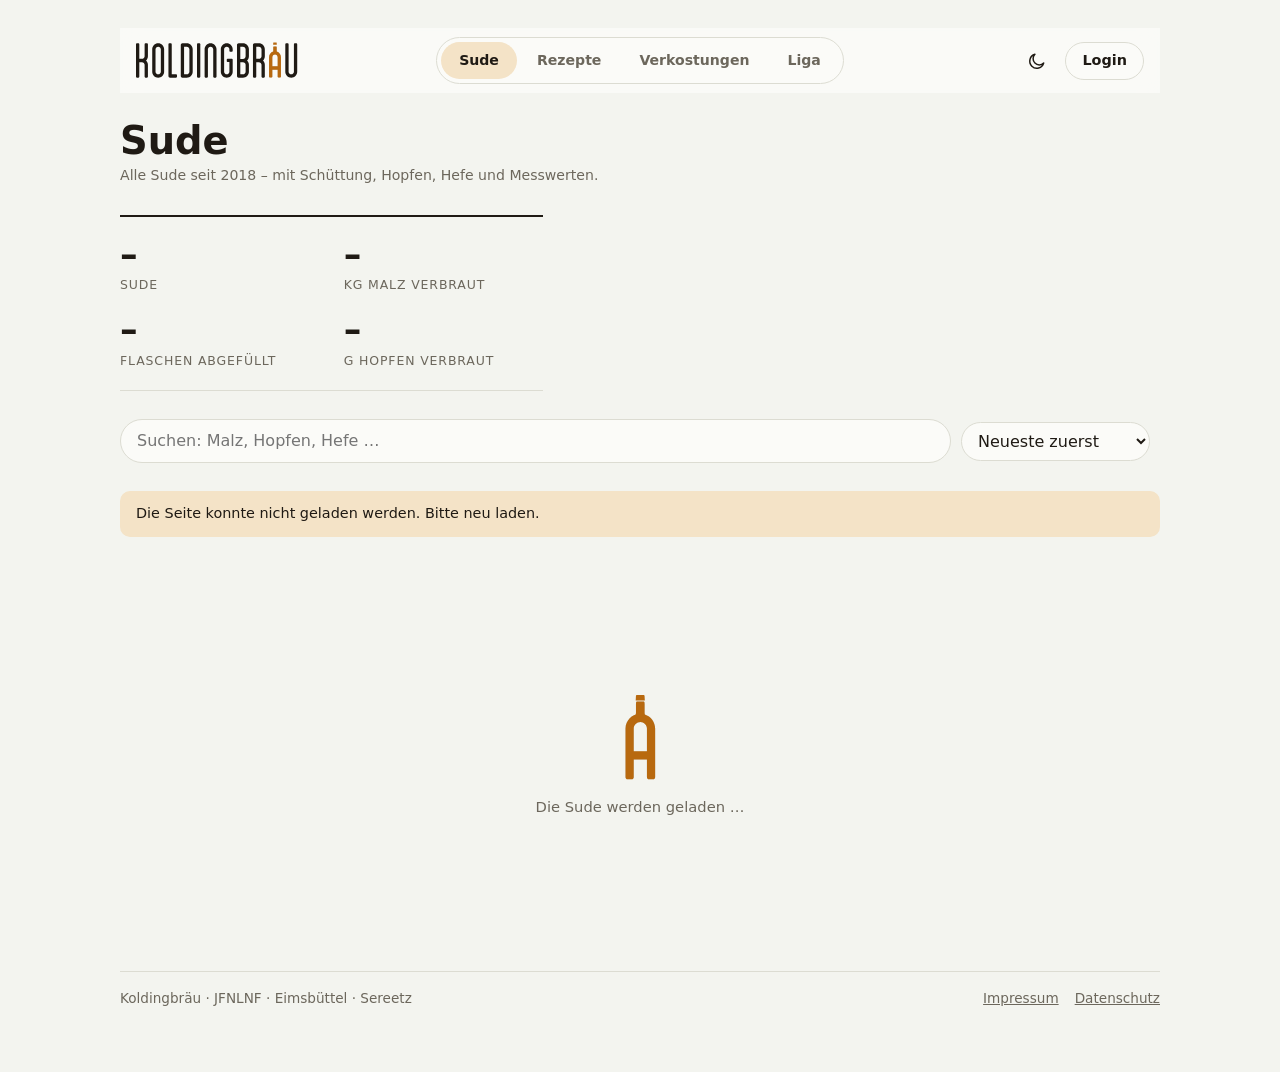
==== index.html @ e813f38b "SEO: Canonical auf der Startseite, bei Query-Adressen auf die jeweilige URL Search Console meldete h" ====
<!doctype html>
<html lang="de">
<head>
<meta charset="utf-8">
<meta name="viewport" content="width=device-width,initial-scale=1,viewport-fit=cover">
<title>Koldingbräu – Braubuch der Hobbybrauerei</title>
<meta name="description" content="Koldingbräu braut eigenes Bier: das Braubuch mit allen Suden – Schüttung, Hopfen, Hefe, Maischplan und Messwerte – dazu Rezepte, Verkostungen und die Bierliga.">
<meta name="theme-color" content="#1f1a14">
<!-- Canonical: ohne Parameter immer die Startseite. Zeigt die App per ?sud=… usw. anderen Inhalt, setzt das Skript
     das Canonical auf genau diese Adresse (ohne #), damit Google diese Varianten nicht zur Kopie der Startseite macht. -->
<link rel="canonical" id="canonical" href="https://kolding.de/">
<script>(function(){try{if(location.search&&location.hostname==="kolding.de"){document.getElementById("canonical").href="https://kolding.de"+location.pathname+location.search;}}catch(e){}})();</script>
<!-- Allgemeine Vorschau beim Linkteilen (WhatsApp & Co.): für einen einzelnen Sud (?sud=<id>) gibt es, wenn
     er öffentlich ist und ein Etikett hat, eine eigene, bildstarke Vorschauseite unter /sud/<id>/ – siehe
     scripts/build-previews.mjs. Diese Tags hier sind nur der Rückfall für alles andere (Übersicht, interne
     Sude): WhatsApp führt beim Linkversand kein JavaScript aus und sieht bei einer URL mit Query-String
     immer dasselbe statische HTML dieser Datei. -->
<meta property="og:type" content="website">
<meta property="og:site_name" content="Koldingbräu">
<meta property="og:title" content="Koldingbräu – Braubuch der Hobbybrauerei">
<meta property="og:description" content="Koldingbräu braut eigenes Bier: das Braubuch mit allen Suden – Schüttung, Hopfen, Hefe, Maischplan und Messwerte – dazu Rezepte, Verkostungen und die Bierliga.">
<meta property="og:image" content="https://kolding.de/assets/og-default.png">
<meta name="twitter:card" content="summary_large_image">
<link rel="icon" type="image/svg+xml" href="assets/favicon.svg">
<link rel="stylesheet" href="fonts/fonts.css">
<link rel="stylesheet" href="core/base.css">
<link rel="stylesheet" href="features/brews/brews.css">
<script src="vendor/supabase.js" defer></script>
<script src="core/core.js" defer></script>
<script src="lib/brau.js" defer></script>
<script src="lib/bilder.js" defer></script>
<script src="features/brews/brews.js" defer></script>
<script type="application/ld+json">{"@context": "https://schema.org", "@graph": [{"@type": "Brewery", "@id": "https://kolding.de/#brauerei", "name": "Koldingbräu", "url": "https://kolding.de/", "logo": "https://kolding.de/assets/og-default.png", "image": "https://kolding.de/assets/og-default.png", "description": "Hobbybrauerei mit Braubuch, Rezepten, Verkostungen und Bierliga."}, {"@type": "WebSite", "@id": "https://kolding.de/#website", "name": "Koldingbräu", "url": "https://kolding.de/", "inLanguage": "de", "publisher": {"@id": "https://kolding.de/#brauerei"}}]}</script>
</head>
<body data-seite="sude">
<div class="wrap">
  <div class="site-header">
    <div class="inner">
      <a class="brand-mini" href="./">
        <svg class="brand-logo" viewBox="0 0 1145 248" fill="none" aria-hidden="true" focusable="false" xmlns="http://www.w3.org/2000/svg"><defs><clipPath id="kb-liquid-clip" clipPathUnits="userSpaceOnUse"><rect class="kb-liquid-rect" x="-2" y="0" width="89" height="252"/></clipPath></defs><path d="M84.4352 8.32148V93.4879C84.4352 105.55 79.318 116.15 71.2764 123.826C79.318 131.502 84.4352 142.467 84.4352 154.53V239.696C84.4352 242.986 81.511 245.544 78.587 245.544H66.8903C63.6005 245.544 61.0419 242.986 61.0419 239.696V154.53C61.0419 143.93 52.6349 135.523 42.0348 135.523H23.3933V239.696C23.3933 242.986 20.8347 245.544 17.545 245.544H5.84833C2.55865 245.544 0 242.986 0 239.696V8.68702C0 8.32148 0 8.32148 0 8.32148C0 5.39734 2.55865 2.47314 5.84833 2.47314H17.545C20.8347 2.47314 23.3933 5.39734 23.3933 8.32148V112.129H42.0348C52.6349 112.129 61.0419 103.722 61.0419 93.4879V8.32148C61.0419 5.39734 63.6005 2.47314 66.8903 2.47314H78.587C81.511 2.47314 84.4352 5.39734 84.4352 8.32148Z" class="kb-logo-ink"/><path d="M175.982 203.51V44.8735C175.982 34.2733 167.575 25.8664 157.34 25.8664C146.74 25.8664 138.333 34.2733 138.333 44.8735V203.51C138.333 213.744 146.74 222.151 157.34 222.151C167.575 222.151 175.982 213.744 175.982 203.51ZM157.34 2.47314C180.368 2.47314 199.375 21.4802 199.375 44.8735V203.51C199.375 226.903 180.368 245.544 157.34 245.544C133.947 245.544 114.94 226.903 114.94 203.51V44.8735C114.94 21.4802 133.947 2.47314 157.34 2.47314Z" class="kb-logo-ink"/><path d="M284.707 222.151C287.997 222.151 290.556 225.075 290.556 227.999V239.696C290.556 242.986 287.997 245.544 284.707 245.544H241.575C234.996 245.544 229.878 240.427 229.878 233.848V8.32148C229.878 5.39734 232.437 2.47314 235.727 2.47314H247.423C250.348 2.47314 253.272 5.39734 253.272 8.32148V222.151H284.707Z" class="kb-logo-ink"/><path d="M359.732 2.47314C383.125 2.47314 401.767 21.4802 401.767 44.8735V203.51C401.767 226.537 383.125 245.544 359.732 245.544H329.027C322.815 245.544 317.332 240.427 317.332 233.848V14.1698C317.332 7.95596 322.815 2.47314 329.027 2.47314H359.732ZM378.374 203.51V44.8735C378.374 34.2733 369.966 25.8664 359.732 25.8664H340.725V222.151H359.732C369.966 222.151 378.374 213.744 378.374 203.51Z" class="kb-logo-ink"/><path d="M455.664 8.32148V239.696C455.664 242.986 453.105 245.544 449.815 245.544H438.12C434.83 245.544 432.271 242.986 432.271 239.696V8.68702C432.271 8.32148 432.271 8.32148 432.271 8.32148C432.271 5.39734 434.83 2.47314 438.12 2.47314H449.815C453.105 2.47314 455.664 5.39734 455.664 8.32148Z" class="kb-logo-ink"/><path d="M528.572 2.47314C551.599 2.47314 570.606 21.4802 570.606 44.8735V239.696C570.606 242.986 568.048 245.544 564.757 245.544H553.062C549.772 245.544 547.213 242.986 547.213 239.696V44.8735C547.213 34.2733 538.806 25.8664 528.572 25.8664C517.971 25.8664 509.564 34.2733 509.564 44.8735V239.696C509.564 242.986 507.005 245.544 503.715 245.544H492.02C488.729 245.544 486.171 242.986 486.171 239.696V44.8735C486.171 21.4802 505.179 2.47314 528.572 2.47314Z" class="kb-logo-ink"/><path d="M667.636 62.784C664.346 62.784 661.787 60.2254 661.787 56.9356V44.5081C661.787 34.2733 653.38 25.8664 643.146 25.8664C632.911 25.8664 624.504 34.2733 624.504 44.5081V203.51C624.504 213.744 632.911 222.151 643.146 222.151C653.38 222.151 661.787 213.744 661.787 203.51V135.157H648.994C645.704 135.157 643.146 132.598 643.146 129.309V117.612C643.146 114.322 645.704 111.764 648.994 111.764H679.331C682.622 111.764 685.18 114.322 685.18 117.612V203.51C685.18 226.537 666.173 245.544 643.146 245.544C620.118 245.544 601.111 226.537 601.111 203.51V44.5081C601.111 21.4802 620.118 2.47314 643.146 2.47314C666.173 2.47314 685.18 21.4802 685.18 44.5081V56.9356C685.18 60.2254 682.622 62.784 679.331 62.784H667.636Z" class="kb-logo-ink"/><path d="M776.734 154.53C776.734 144.295 768.327 135.888 758.093 135.888H739.085V222.151H758.093C768.327 222.151 776.734 213.744 776.734 203.51V154.53ZM800.127 44.8735V93.4879C800.127 105.55 795.01 116.516 786.969 124.191C795.01 131.867 800.127 142.467 800.127 154.53V203.51C800.127 226.537 781.12 245.544 758.093 245.544H727.39C721.175 245.544 715.692 240.427 715.692 233.848V14.1698C715.692 7.95596 721.175 2.47314 727.39 2.47314H758.093C781.12 2.47314 800.127 21.4802 800.127 44.8735ZM776.734 93.4879V44.8735C776.734 34.2733 768.327 25.8664 758.093 25.8664H739.085V112.495H758.093C768.327 112.495 776.734 104.088 776.734 93.4879Z" class="kb-logo-ink"/><path d="M889.48 93.4879V44.8735C889.48 34.2733 881.073 25.8664 870.839 25.8664H852.197V112.129H870.839C881.073 112.129 889.48 103.722 889.48 93.4879ZM912.873 44.8735V93.4879C912.873 105.55 908.122 116.15 900.08 123.826C908.122 131.502 912.873 142.467 912.873 154.53V239.696C912.873 242.986 910.315 245.544 907.024 245.544H895.329C892.039 245.544 889.48 242.986 889.48 239.696V154.53C889.48 143.93 881.073 135.523 870.839 135.523H852.197V239.696C852.197 242.986 849.272 245.544 846.348 245.544H834.653C831.362 245.544 828.804 242.986 828.804 239.696V14.1698C828.804 7.95596 833.921 2.47314 840.499 2.47314H870.839C894.232 2.47314 912.873 21.4802 912.873 44.8735Z" class="kb-logo-ink"/><path d="M1136.6 2.47314C1139.89 2.47314 1142.45 5.39734 1142.45 8.32148V203.51C1142.45 226.903 1123.44 245.544 1100.41 245.544C1077.02 245.544 1058.01 226.903 1058.01 203.51V8.32148C1058.01 5.39734 1060.93 2.47314 1063.86 2.47314H1075.56C1078.84 2.47314 1081.4 5.39734 1081.4 8.32148V203.51C1081.4 213.744 1089.81 222.151 1100.41 222.151C1110.64 222.151 1119.05 213.744 1119.05 203.51V8.32148C1119.05 5.39734 1121.61 2.47314 1124.9 2.47314H1136.6Z" class="kb-logo-ink"/><g transform="translate(942.802 -3.001)"><g class="kb-bottle"><path class="kb-bottle-glass" d="M50.3366 26.9275C52.5932 26.9276 54.3464 26.8436 54.3464 33.7494V58.9476C54.3464 60.5303 54.6434 62.0321 55.0707 63.4076C72.0059 68.856 84.4354 84.906 84.4354 103.824V242.171C84.4354 245.46 81.8769 248.019 78.5866 248.019H66.8888C63.601 248.019 61.0423 245.46 61.0423 242.171V192.016H23.3954V242.171C23.3954 245.46 20.8344 248.019 17.5466 248.019H5.84884C2.92441 248.019 0 245.46 0 242.171V103.824C0 85.0963 12.1815 69.1792 29.043 63.5754C29.4825 62.1544 29.7919 60.5954 29.7919 58.9476V33.7494C29.7919 26.8436 31.798 26.9275 33.8016 26.9275H50.3366ZM42.4007 84.8159C31.8005 84.8164 23.3954 93.2244 23.3954 103.824V168.625H61.0423V103.824C61.0423 93.2241 52.6349 84.8159 42.4007 84.8159Z"/><g clip-path="url(#kb-liquid-clip)"><path class="kb-bottle-liquid" d="M50.3366 26.9275C52.5932 26.9276 54.3464 26.8436 54.3464 33.7494V58.9476C54.3464 60.5303 54.6434 62.0321 55.0707 63.4076C72.0059 68.856 84.4354 84.906 84.4354 103.824V242.171C84.4354 245.46 81.8769 248.019 78.5866 248.019H66.8888C63.601 248.019 61.0423 245.46 61.0423 242.171V192.016H23.3954V242.171C23.3954 245.46 20.8344 248.019 17.5466 248.019H5.84884C2.92441 248.019 0 245.46 0 242.171V103.824C0 85.0963 12.1815 69.1792 29.043 63.5754C29.4825 62.1544 29.7919 60.5954 29.7919 58.9476V33.7494C29.7919 26.8436 31.798 26.9275 33.8016 26.9275H50.3366ZM42.4007 84.8159C31.8005 84.8164 23.3954 93.2244 23.3954 103.824V168.625H61.0423V103.824C61.0423 93.2241 52.6349 84.8159 42.4007 84.8159Z"/></g></g></g><g transform="translate(942.802 -3.001)"><path class="kb-cap" d="M29.713 2.83774C29.7992 1.24626 31.1148 0 32.7086 0H51.2914C52.8852 0 54.2008 1.24627 54.287 2.83774L55 16H29L29.713 2.83774Z"/></g></svg>
        <span class="sub" id="subtitle">Das Braubuch</span>
      </a>
      <nav class="menu" aria-label="Bereiche">
        <a href="./" data-seite="sude">Sude</a>
        <a href="rezepte.html" data-seite="rezepte">Rezepte</a>
        <a href="verkostung.html" data-seite="verkostung">Verkostungen</a>
        <a href="liga.html" data-seite="liga">Liga</a>
        <a href="bierkeller.html" data-seite="bierkeller" class="nur-bm" hidden>Bierkeller</a>
      </nav>
      <div class="header-actions" id="headerActions">
        <button type="button" class="theme-btn" id="themeBtn" aria-label="Dunkelmodus aktivieren"></button>
        <div class="account-wrap" id="accountWrap">
          <button type="button" class="account-toggle" id="accountToggle" aria-haspopup="true" aria-expanded="false" aria-label="Konto-Menü öffnen">
            <span id="accToggleLabel">Login</span>
            <span class="avatar" id="accToggleAvatar" hidden></span>
          </button>
          <div class="account-panel" id="accountPanel" hidden>
            <div id="loggedOutView" hidden>
              <form id="loginForm" class="stack" novalidate>
                <p class="hint">Nur für Braumeister von Koldingbräu. Neue Zugänge gibt es per Einladung.</p>
                <label class="f" for="l_email">E-Mail<input id="l_email" type="email" autocomplete="username" required></label>
                <label class="f" for="l_pw">Passwort<input id="l_pw" type="password" autocomplete="current-password" required></label>
                <button type="button" class="linkbtn" id="forgotBtn">Passwort vergessen?</button>
                <span class="err" id="loginErr"></span>
                <button class="btn primary" id="doLogin" type="submit">Anmelden</button>
              </form>
            </div>
            <div id="loggedInView" hidden>
              <div class="acc-who">
                <span class="avatar avatar-lg" id="accAvatarBig"></span>
                <div class="acc-who-txt"><b id="accNameTxt"></b><span class="role" id="accRoleTxt" hidden></span></div>
              </div>
              <div class="acc-actions">
                <button class="btn" id="exportBtn" hidden>Als CSV sichern</button>
                <button class="btn" id="adminBtn" hidden>Verwaltung</button>
                <button class="btn ghost" id="accountBtn">Mein Konto</button>
                <button class="btn ghost danger" id="logoutQuickBtn">Abmelden</button>
              </div>
            </div>
            <div id="accPanelExtra" hidden></div>
          </div>
        </div>
        <button type="button" class="menu-toggle" id="menuToggle" aria-expanded="false" aria-label="Menü öffnen">
          <span></span><span></span><span></span>
        </button>
      </div>
    </div>
    <div class="accent"></div>
  </div>

  <div class="vk-head" id="sudeActions">
    <div><h2>Sude</h2><p class="hint">Alle Sude seit 2018 – mit Schüttung, Hopfen, Hefe und Messwerten.</p></div>
    <div class="top-actions"><button class="btn primary" id="newBtn" hidden>+ Neuer Sud</button></div>
  </div>

  <section class="overview" id="overview" aria-label="Überblick">
    <div class="stats" id="stats">
      <div class="stat"><b>–</b><span>Sude</span></div>
      <div class="stat"><b>–</b><span>kg Malz verbraut</span></div>
      <div class="stat"><b>–</b><span>Flaschen abgefüllt</span></div>
      <div class="stat"><b>–</b><span>g Hopfen verbraut</span></div>
    </div>
    <div class="chart" id="chartBox" hidden>
      <div class="chart-head"><h2>Bewertungsverlauf</h2></div>
      <div id="chart"></div>
    </div>
  </section>

  <section class="controls" id="filter" aria-label="Filter">
    <input class="search" id="q" type="search" autocomplete="off" placeholder="Suchen: Malz, Hopfen, Hefe …" aria-label="Sude durchsuchen">
    <select class="sort" id="sort" aria-label="Sortierung">
      <option value="neu">Neueste zuerst</option>
      <option value="alt">Älteste zuerst</option>
      <option value="note">Beste Note zuerst</option>
    </select>
    <div class="chips" id="chips"></div>
  </section>

  <div id="notice" class="notice" hidden></div>
  <main id="list"><div class="kb-lade" role="status"><span>Die Sude werden geladen …</span></div></main>

  <footer class="foot">
    <span>Koldingbräu · JFNLNF · Eimsbüttel · Sereetz</span>
    <nav><a href="impressum.html">Impressum</a><a href="datenschutz.html">Datenschutz</a></nav>
  </footer>
</div>

<div id="scrim" class="scrim" hidden></div>
<aside id="sheet" class="sheet" hidden role="dialog" aria-modal="true" aria-labelledby="sheetTitle">
  <div class="sheet-head"><h2 id="sheetTitle"></h2><button class="btn ghost schliessen" id="closeBtn" aria-label="Schließen">✕</button></div>
  <div class="sheet-body" id="sheetBody"></div>
  <div class="sheet-foot" id="sheetFoot"></div>
</aside>
<div id="toast" class="toast" role="status" hidden></div>
</body>
</html>
---- fonts/fonts.css ----
/* Schriften lokal ausgeliefert (keine Verbindung zu Google) – Dateien aus Fontsource, Lizenz: SIL Open Font License 1.1 */
@font-face{font-family:"Bricolage Grotesque";font-style:normal;font-display:swap;font-weight:200 800;font-stretch:75% 100%;
  src:url("bricolage-grotesque.woff2") format("woff2-variations"),url("bricolage-grotesque.woff2") format("woff2")}
@font-face{font-family:"Figtree";font-style:normal;font-display:swap;font-weight:300 900;
  src:url("figtree.woff2") format("woff2-variations"),url("figtree.woff2") format("woff2")}
@font-face{font-family:"IBM Plex Mono";font-style:normal;font-display:swap;font-weight:400;src:url("ibm-plex-mono-400.woff2") format("woff2")}
@font-face{font-family:"IBM Plex Mono";font-style:normal;font-display:swap;font-weight:500;src:url("ibm-plex-mono-500.woff2") format("woff2")}
---- core/base.css ----
/* Koldingbräu – Grundgestaltung für alle Seiten: Farben, Schriften, Kopf, Menü, Knöpfe, Formulare, Seitenblatt,
   Ranglisten und aufklappbare Details. Bereiche ergänzen ihr eigenes CSS in features/<bereich>/. */
:root{
  --bg:#f3f4ef;          /* Kellerputz, leicht hopfengrün */
  --surface:#fbfbf8;
  --surface-a:rgba(251,251,248,.86);
  --ink:#1f1a14;         /* Röstmalz */
  --muted:#6c675c;
  --line:#dcdcd2;
  --amber:#b8690f;       /* Würze */
  --amber-soft:#f4e3c7;
  --hop:#4e7a34;         /* Dolde */
  --hop-soft:#e1ecd5;
  --warn:#a3402a;
  --warn-soft:#f5ddd5;
  --font-display:"Bricolage Grotesque", "Arial Narrow", system-ui, sans-serif;
  --font-body:"Figtree", system-ui, -apple-system, "Segoe UI", sans-serif;
  --font-data:"IBM Plex Mono", ui-monospace, "SFMono-Regular", Menlo, monospace;
  --radius:10px;
}
@media (prefers-color-scheme: dark){
  :root:not([data-theme="light"]){
    --bg:#16120e; --surface:#201a14; --surface-a:rgba(32,26,20,.86); --ink:#efe8dc; --muted:#a59c8c; --line:#382f25;
    --amber:#e59a3a; --amber-soft:#3a2a15; --hop:#94c26f; --hop-soft:#22301a;
    --warn:#e2826b; --warn-soft:#3a1d16; color-scheme:dark;
  }
}
:root[data-theme="dark"]{
  --bg:#16120e; --surface:#201a14; --surface-a:rgba(32,26,20,.86); --ink:#efe8dc; --muted:#a59c8c; --line:#382f25;
  --amber:#e59a3a; --amber-soft:#3a2a15; --hop:#94c26f; --hop-soft:#22301a;
  --warn:#e2826b; --warn-soft:#3a1d16; color-scheme:dark;
}
*{box-sizing:border-box}
/* Verhindert seitliches Wackeln/Scrollen am Handy (z. B. durch die Slide-in-Animation der
   Sheets, die kurz über den rechten Rand hinausragt) – auf html, weil der Viewport-Scroll im
   Standardmodus vom Wurzelelement gesteuert wird, nicht vom body. */
html{overflow-x:hidden}
body{background:var(--bg);color:var(--ink);font-family:var(--font-body);font-size:16px;line-height:1.5;
  overflow-x:hidden;width:100%;
  padding-left:max(16px, env(safe-area-inset-left, 0px));padding-right:max(16px, env(safe-area-inset-right, 0px));}
.wrap{max-width:1040px;margin:0 auto;padding-block:28px 64px;display:flex;flex-direction:column;gap:28px}
h1,h2,h3{font-family:var(--font-display);text-wrap:balance;margin:0}
button,input,select,textarea{font:inherit;color:inherit}
:focus-visible{outline:2px solid var(--amber);outline-offset:2px}
.num{font-family:var(--font-data);font-variant-numeric:tabular-nums}
/* Kopf */
.site-header{position:sticky;top:0;z-index:15;background:var(--surface-a);backdrop-filter:blur(10px);-webkit-backdrop-filter:blur(10px)}
.site-header .inner{max-width:1040px;margin:0 auto;padding:9px 16px;display:flex;flex-wrap:wrap;align-items:center;justify-content:space-between;gap:10px 16px}
.site-header .accent{display:none}
.brand-mini{display:flex;align-items:center;gap:10px;text-decoration:none;color:inherit;flex:1 1 0%;min-width:0}
.brand-logo{height:35px;width:auto;display:block;flex:none;overflow:visible}
.kb-logo-ink{fill:var(--ink)}
.kb-cap{fill:var(--amber)}
.brand-mini .sub{display:none}

/* Logo-Animation: Flasche staucht sich, schnellt hoch, Kronkorken schießt heraus,
   Bier läuft aus und wird wieder aufgefüllt, neuer Korken landet -
   beim Laden der Seite und erneut bei Maus-Hover (core.js, Klasse .kb-run) */
.kb-bottle,.kb-cap{transform-box:fill-box;transform-origin:50% 100%}
.kb-bottle-glass{fill:var(--ink);opacity:.22}
.kb-bottle-liquid{fill:var(--amber)}
.kb-bottle.kb-run{animation:kbSquashLaunch 6.8s cubic-bezier(.3,0,.2,1) 1}
.kb-cap.kb-run{animation:kbCapRecoil 6.8s cubic-bezier(.3,0,.2,1) 1}
.kb-liquid-rect.kb-run{animation:kbLiquidLevel 6.8s cubic-bezier(.3,0,.2,1) 1}
@keyframes kbSquashLaunch{
  0%,4%{transform:scale(1,1) translateY(0)}
  5.5%{transform:scale(1.03,0.94) translateY(1%)}
  7.5%{transform:scale(1.1,0.8) translateY(3%)}
  9%{transform:scale(1.13,0.76) translateY(3.6%)}
  11%{transform:scale(0.86,1.28) translateY(-4.5%)}
  13%{transform:scale(0.92,1.16) translateY(-2%)}
  15%{transform:scale(1.05,0.95) translateY(0.6%)}
  17%{transform:scale(0.97,1.04) translateY(-0.3%)}
  19%,66.5%{transform:scale(1,1) translateY(0)}
  /* der landende Korken drückt die Flasche kurz zusammen - exakt im Takt mit kbCapRecoil */
  68.5%{transform:scale(1.045,0.925) translateY(1.4%)}
  70%{transform:scale(0.985,1.015) translateY(-0.2%)}
  71.5%,100%{transform:scale(1,1) translateY(0)}
}
@keyframes kbCapRecoil{
  0%,4%{transform:translate(0,0) rotate(0deg) scale(1);opacity:1}
  5.5%{transform:translate(0,1px) rotate(-2deg) scale(1,0.96);opacity:1}
  7.5%{transform:translate(-1px,3px) rotate(-4deg) scale(1.02,0.9);opacity:1}
  9%{transform:translate(-1px,3.5px) rotate(-5deg) scale(1.03,0.88);opacity:1}
  10.5%{transform:translate(1px,-16px) rotate(55deg) scale(1.08);opacity:1}
  12.5%{transform:translate(3px,-78px) rotate(240deg) scale(1.02);opacity:1}
  14.5%{transform:translate(5px,-140px) rotate(430deg) scale(.92);opacity:1}
  16.5%{transform:translate(6px,-195px) rotate(610deg) scale(.8);opacity:.6}
  18.5%,63%{transform:translate(7px,-230px) rotate(610deg) scale(.7);opacity:0}
  64.5%{transform:translate(0,-70px) rotate(0deg) scale(.9);opacity:0}
  66.5%{transform:translate(0,-18px) rotate(0deg) scale(1.05);opacity:1}
  /* Aufprall - exakt im Takt mit der Flasche in kbSquashLaunch */
  68.5%{transform:translate(0,4px) rotate(0deg) scale(1.05,0.85);opacity:1}
  70%{transform:translate(0,-1px) rotate(0deg) scale(0.98,1.03);opacity:1}
  71.5%,100%{transform:translate(0,0) rotate(0deg) scale(1);opacity:1}
}
@keyframes kbLiquidLevel{
  0%,19%{y:0px;height:248px}
  28%{y:124px;height:124px}
  36%,40%{y:248px;height:0px}
  58%,100%{y:0px;height:248px}
}
@media (prefers-reduced-motion: reduce){
  .kb-bottle,.kb-cap,.kb-liquid-rect{animation:none!important}
}
.site-header .menu{flex:0 0 auto}
.site-header .header-actions{flex:1 1 0%;display:flex;align-items:center;justify-content:flex-end;gap:8px}
.menu-toggle{display:none;flex-direction:column;justify-content:center;gap:5px;width:40px;height:40px;border-radius:10px;border:1px solid transparent;background:transparent;cursor:pointer;padding:0;flex:none}
.menu-toggle span{display:block;height:2px;width:18px;margin:0 auto;background:var(--ink);border-radius:1px;transition:transform .2s ease,opacity .15s ease}
.site-header.open .menu-toggle span:nth-child(1){transform:rotate(45deg) translate(5px,5px)}
.site-header.open .menu-toggle span:nth-child(2){opacity:0}
.site-header.open .menu-toggle span:nth-child(3){transform:rotate(-45deg) translate(5px,-5px)}
.menu-toggle:focus-visible{outline-offset:-2px}
.theme-btn{display:inline-flex;align-items:center;justify-content:center;width:40px;height:40px;padding:0;border:0;background:transparent;color:var(--ink);cursor:pointer;flex:none}
.theme-btn svg{width:20px;height:20px;display:block}
/* --- Konto-Menü: ein Container oben rechts statt eigenem Seitenblatt für Login/Konto --- */
.account-wrap{position:relative;flex:none}
@media (max-width:760px){
  .menu-toggle{display:flex}
  .site-header .inner{position:relative;min-height:58px}
  .site-header .brand-mini{position:absolute;left:16px;top:29px;transform:translateY(-50%)}
  .site-header .brand-logo{height:28px}
  .site-header .menu{display:none;width:100%}
  /* top+height statt top+transform:translateY(-50%) zum Zentrieren: ein transform auf
     diesem Element würde einen eigenen Bezugsrahmen für fixed-positionierte Kindelemente
     aufspannen (hier .account-panel, siehe dort) und sie so an diese schmale Box statt an
     den echten Viewport binden. Eine feste height statt bottom, weil .inner bei
     aufgeklapptem Menü (.site-header.open) viel höher wird – mit bottom statt height
     würde diese Leiste über die ganze (dann sehr hohe) .inner-Box gestreckt und ihr
     Inhalt dadurch mittig ins aufgeklappte Menü hinein verrutschen, statt oben stehen
     zu bleiben. */
  .site-header .header-actions{position:absolute;right:16px;top:9px;height:40px;display:flex;align-items:center;flex:none}
  /* account-wrap darf hier NICHT selbst positioniert sein: sonst verankert sich
     .account-panel (right:0) am Login-Button statt am rechten Rand der Kopfzeile,
     weil rechts davon noch der Hamburger-Button sitzt. Das lässt das Panel links
     aus dem Viewport ragen. Diese Regel muss nach der obigen .account-wrap-Regel
     stehen, damit sie in der Kaskade gewinnt – nicht weiter unten in der Datei
     verschieben. */
  .account-wrap{position:static}
  .site-header.open .inner{padding-top:56px}
  .site-header.open .menu{display:flex}
  .site-header .menu{flex-direction:column;border:none;background:transparent;padding:0;gap:4px;max-width:none;overflow:visible}
  .site-header .menu a{width:100%;white-space:normal}
}
.btn{display:inline-flex;align-items:center;gap:8px;border:1px solid var(--line);background:var(--surface);border-radius:999px;padding:9px 16px;cursor:pointer;font-weight:600;font-size:.9rem;white-space:nowrap}
.btn:hover{border-color:var(--muted)}
.btn.primary{background:var(--ink);color:var(--bg);border-color:var(--ink)}
.btn.primary:hover{opacity:.9}
.btn.danger{color:var(--warn);border-color:var(--warn)}
.btn.ghost{border-color:transparent;background:transparent}
.btn[disabled]{opacity:.5;cursor:not-allowed}
.top-actions{display:flex;gap:8px;flex-wrap:wrap;align-items:center}
/* Knopfreihen unter Karten/Text: Luft nach oben (nicht die neben Überschriften in .vk-head) */
.sud-aktionen,.rz-aktionen{margin-top:20px}
.vk-card .top-actions,.vk-card>.hint+.top-actions,.vk-head+.top-actions{margin-top:14px}
.vk-card h3+.top-actions{margin-top:10px}
/* --- Konto-Menü: ein Container oben rechts statt eigenem Seitenblatt für Login/Konto --- */
.account-toggle{display:inline-flex;align-items:center;gap:8px;height:38px;padding:0 16px;border:1px solid var(--line);background:var(--surface);border-radius:999px;cursor:pointer;font-weight:600;font-size:.9rem;color:var(--ink)}
.account-toggle:hover{border-color:var(--muted)}
.account-toggle[aria-expanded="true"]{border-color:var(--amber)}
.account-toggle.is-avatar{border-color:transparent;background:transparent;padding:0;height:auto}
.account-toggle.is-avatar:hover{border-color:transparent}
.avatar{display:inline-flex;align-items:center;justify-content:center;border-radius:50%;background:var(--amber-soft);color:var(--ink);font-family:var(--font-data);font-weight:600;font-size:.8rem;flex:none;width:36px;height:36px;line-height:1}
.avatar-lg{width:44px;height:44px;font-size:.9rem}
.account-panel{position:absolute;top:calc(100% + 10px);right:0;width:min(320px,calc(100vw - 32px));max-height:min(540px,calc(100vh - 110px));overflow-y:auto;background:var(--surface);border:1px solid var(--line);border-radius:16px;box-shadow:0 14px 34px rgba(0,0,0,.2);padding:16px;z-index:40;display:flex;flex-direction:column;gap:20px}
/* Auf dem Handy ist der nächste positionierte Vorfahre von .account-panel
   .header-actions (siehe .account-wrap{position:static} oben) – die selbst nur
   so breit wie ihr Inhalt ist (Theme-Knopf + Login-Knopf), also viel schmaler
   als der Bildschirm. Die obige, auf 100vw basierende Breite kann dadurch (und
   durch bekannte Abweichungen von 100vw zur tatsächlich sichtbaren Breite auf
   iOS Safari) über den linken Bildschirmrand hinausragen und seitliches
   Scrollen auslösen, z. B. beim Öffnen des Panels zum Anmelden. Diese Regel
   muss nach der obigen .account-panel-Regel stehen, damit sie in der Kaskade
   gewinnt. position:fixed verankert sich am nächsten Vorfahren mit transform/
   filter/backdrop-filter – hier .site-header (backdrop-filter weiter oben),
   dessen Breite zuverlässig der ganzen Kopfzeile entspricht statt dem schmalen
   Login-Knopf, und bindet sich dadurch nicht mehr an eine zu schmale Box. */
@media (max-width:760px){
  .account-panel{position:fixed;top:calc(68px + env(safe-area-inset-top, 0px));left:16px;right:16px;width:auto;max-height:min(480px,calc(100vh - 100px))}
}
.acc-who{display:flex;align-items:center;gap:12px;padding-bottom:16px;border-bottom:1px solid var(--line)}
.acc-who-txt{display:flex;flex-direction:column;gap:4px;min-width:0}
.acc-who-txt b{font-size:.98rem;overflow-wrap:anywhere;font-weight:700}
.acc-actions{display:flex;flex-direction:column;gap:8px}
.acc-actions .btn{justify-content:center;width:100%}
.acc-row{display:flex;gap:8px;justify-content:flex-end}
.acc-row .btn{flex:none}
.acc-extra-title{margin:0;font-family:var(--font-display);font-weight:800;font-stretch:82%;font-size:1.1rem}
#accountPanel .stack{max-width:none}

.stats{display:grid;grid-template-columns:repeat(2,minmax(0,1fr));gap:18px 24px;padding:20px 0;border-top:2px solid var(--ink);border-bottom:1px solid var(--line)}
.stat b{display:block;font-family:var(--font-display);font-size:2.2rem;font-weight:700;font-stretch:85%;line-height:1}
.stat span{display:block;margin-top:4px;color:var(--muted);font-size:.78rem;text-transform:uppercase;letter-spacing:.07em}
/* Filter */
.controls{display:flex;flex-wrap:wrap;gap:10px;align-items:center}
.search{flex:1 1 240px;min-width:0;border:1px solid var(--line);background:var(--surface);border-radius:999px;padding:9px 16px}
.chips{display:flex;flex-wrap:wrap;gap:6px}
.chip{border:1px solid var(--line);background:transparent;border-radius:999px;padding:5px 12px;font-size:.84rem;cursor:pointer}
.chip[aria-pressed="true"]{background:var(--amber-soft);border-color:var(--amber);color:var(--ink)}
select.sort{border:1px solid var(--line);background:var(--surface);border-radius:999px;padding:8px 12px}
.grade{min-width:42px;text-align:center;font-family:var(--font-display);font-weight:800;font-size:1.1rem;padding:4px 8px;border-radius:8px;background:var(--line);color:var(--ink)}
.grade.g1{background:var(--hop-soft);color:var(--hop)}
.grade.g2{background:var(--amber-soft);color:var(--amber)}
.grade.g3{background:var(--warn-soft);color:var(--warn)}
/* Einheitliche Farbcodierung für Noten/Bewertungen (gradeCls in core/core.js), über Sude, Liga und Verkostungen hinweg */
.g1{color:var(--hop)}
.g2{color:var(--amber)}
.g3{color:var(--warn)}
.empty{padding:40px 0;color:var(--muted);text-align:center}
.notice{padding:12px 16px;border-radius:var(--radius);background:var(--amber-soft);font-size:.9rem}
/* Seitenblatt */
.scrim{position:fixed;inset:0;background:rgba(10,8,5,.45);z-index:20}
.sheet{position:fixed;top:0;right:0;bottom:0;width:min(640px,100%);background:var(--bg);z-index:21;display:flex;flex-direction:column;box-shadow:-8px 0 30px rgba(0,0,0,.2);
  padding-top:env(safe-area-inset-top,0px);padding-bottom:env(safe-area-inset-bottom,0px);padding-right:env(safe-area-inset-right,0px)}
.sheet-head{display:flex;align-items:center;justify-content:space-between;gap:12px;padding:16px 20px;border-bottom:1px solid var(--line)}
.sheet-head h2{font-size:1.5rem;font-weight:800;font-stretch:82%}
.sheet-body{overflow-y:auto;padding:20px;display:flex;flex-direction:column;gap:22px;flex:1}
.sheet-foot{display:flex;flex-wrap:wrap;gap:8px;justify-content:flex-end;padding:14px 20px;border-top:1px solid var(--line)}
.sheet-foot .spacer{flex:1}
.schliessen{width:42px;height:42px;padding:0;display:inline-flex;align-items:center;justify-content:center;font-size:1.35rem;border-radius:50%;flex:none}
@media (prefers-reduced-motion:no-preference){.sheet{animation:slide .22s ease-out}}
@keyframes slide{from{transform:translateX(24px);opacity:.6}to{transform:none;opacity:1}}
.kv{display:grid;grid-template-columns:repeat(auto-fill,minmax(150px,1fr));gap:12px 18px}
.kv div{min-width:0}
.kv dt{font-size:.72rem;text-transform:uppercase;letter-spacing:.07em;color:var(--muted)}
.kv dd{margin:2px 0 0;font-family:var(--font-data);font-size:.92rem;overflow-wrap:anywhere}
.sec h3{font-size:.8rem;font-family:var(--font-body);font-weight:600;text-transform:uppercase;letter-spacing:.09em;color:var(--amber);margin-bottom:10px}
.note{background:var(--surface);border:1px solid var(--line);border-radius:var(--radius);padding:12px 14px;white-space:pre-wrap}
.tag{font-size:.75rem;color:var(--muted);border:1px solid var(--line);border-radius:999px;padding:1px 8px}
/* Formular */
form{display:flex;flex-direction:column;gap:22px}
fieldset{border:0;margin:0;padding:0;display:flex;flex-direction:column;gap:10px;min-width:0}
legend{font-size:.8rem;font-weight:600;text-transform:uppercase;letter-spacing:.09em;color:var(--amber);margin-bottom:6px;padding:0}
.grid2{display:grid;grid-template-columns:repeat(2,minmax(0,1fr));gap:10px 12px}
@media (max-width:480px){.grid2{grid-template-columns:1fr}}
label.f{display:flex;flex-direction:column;gap:4px;font-size:.8rem;color:var(--muted);min-width:0}
/* font-size mindestens 16px (1rem): iOS Safari zoomt sonst beim Fokussieren eines
   Eingabefelds automatisch in die Seite hinein (u. a. beim Antippen von E-Mail/
   Passwort im Konto-Panel) – sichtbar als „Panel wird breiter“/seitliches Scrollen,
   bis man wieder manuell herauszoomt. */
label.f input[type=date],label.f input[type=time]{-webkit-appearance:none;appearance:none;display:block;box-sizing:border-box;max-width:100%;min-height:2.6rem;text-align:left}
label.f input[type=date]::-webkit-date-and-time-value,label.f input[type=time]::-webkit-date-and-time-value{text-align:left;margin:0}
label.f input,label.f select,label.f textarea,.rowlist input{border:1px solid var(--line);background:var(--surface);border-radius:8px;padding:8px 10px;font-size:1rem;color:var(--ink);width:100%;min-width:0}
textarea{resize:vertical;min-height:70px}
.rowlist{display:flex;flex-direction:column;gap:6px}
.rowlist .r{display:grid;grid-template-columns:minmax(0,1fr) minmax(0,.6fr) 36px;gap:6px;align-items:end}
.rowlist .r.one{grid-template-columns:minmax(0,1fr) 36px}
/* rf = ein Eingabefeld samt dauerhaft sichtbarer Mini-Beschriftung (siehe rf() in brews.js) –
   anders als der Platzhaltertext im Feld verschwindet die Beschriftung nicht nach dem Ausfüllen. */
.rowlist .r .rf{display:flex;flex-direction:column;gap:3px;min-width:0}
.rowlist .r .rf span{font-size:.72rem;color:var(--muted);line-height:1.1;white-space:nowrap;overflow:hidden;text-overflow:ellipsis}
.x{border:1px solid var(--line);background:transparent;border-radius:8px;cursor:pointer;color:var(--muted)}
.add{align-self:flex-start;border:1px dashed var(--line);background:transparent;border-radius:8px;padding:5px 10px;cursor:pointer;font-size:.85rem;color:var(--muted)}
.err{color:var(--warn);font-size:.85rem}
/* Liegt eine feste Knopfleiste unten (Sud bearbeiten, Assistent, offenes Seitenblatt), rückt die Meldung darüber,
   statt den Weiter-/Speichern-Knopf zu verdecken. */
body:has(.edit-fuss) .toast,body:has(#wzFuss) .toast,body:has(#sheet:not([hidden])) .toast{bottom:calc(96px + env(safe-area-inset-bottom,0px))}
.toast{position:fixed;left:50%;transform:translateX(-50%);bottom:calc(20px + env(safe-area-inset-bottom,0px));width:max-content;max-width:min(520px,calc(100vw - 32px));box-sizing:border-box;background:var(--ink);color:var(--bg);padding:12px 16px;border-radius:10px;border-left:4px solid var(--amber);box-shadow:0 6px 20px rgba(0,0,0,.35);z-index:30;font-size:.9rem;line-height:1.4;text-align:left}
/* --- Grundlagen, die vorher inline standen --- */
html{scroll-padding-top:env(safe-area-inset-top,0px)}
body{margin:0}
img{max-width:100%}
[hidden]{display:none!important}
a{color:var(--amber)}
/* --- Anmeldung und Konto --- */
.who{display:inline-flex;align-items:center;gap:8px;font-size:.85rem;color:var(--muted)}
.who b{color:var(--ink);font-weight:600}
.role{font-size:.7rem;text-transform:uppercase;letter-spacing:.08em;border:1px solid var(--line);border-radius:999px;padding:1px 8px}
.role.admin{border-color:var(--amber);color:var(--amber)}
.stack{display:flex;flex-direction:column;gap:14px;max-width:420px}
.hint{color:var(--muted);font-size:.88rem;margin:0}
.ok{color:var(--hop);font-size:.9rem}
.linkbtn{background:none;border:0;padding:0;color:var(--amber);cursor:pointer;font:inherit;font-size:.88rem;text-decoration:underline;align-self:flex-start}
.check{display:flex;gap:10px;align-items:flex-start;font-size:.92rem;cursor:pointer}
.check input{margin-top:3px;width:18px;height:18px;accent-color:var(--hop)}
/* --- Kennzeichnung öffentlich / intern --- */
.tag.intern{border-color:var(--warn);color:var(--warn)}
.tag.pub{border-color:var(--hop);color:var(--hop)}
/* --- Verwaltung --- */
.people{display:flex;flex-direction:column}
.person{display:grid;grid-template-columns:minmax(0,1fr) auto;gap:6px 12px;align-items:center;padding:12px 0;border-bottom:1px solid var(--line)}
.person .pn{min-width:0}
.person .pn b{display:block}
.person .pn span{display:block;color:var(--muted);font-size:.82rem;overflow-wrap:anywhere}
.person select{border:1px solid var(--line);background:var(--surface);border-radius:8px;padding:6px 8px}
.meta-line{color:var(--muted);font-size:.8rem}
/* --- Fußzeile --- */
.foot{display:flex;flex-wrap:wrap;gap:6px 18px;justify-content:space-between;align-items:center;border-top:1px solid var(--line);padding-top:16px;color:var(--muted);font-size:.85rem}
.foot nav{display:flex;gap:16px;flex-wrap:wrap}
.foot a{color:var(--muted)}
/* --- Textseiten (Impressum, Datenschutz) --- */
.prose{max-width:720px}
.prose h1{font-size:clamp(2rem,6vw,3rem);font-weight:800;font-stretch:80%;margin-bottom:8px}
.prose h2{font-size:1.25rem;font-weight:700;margin:28px 0 8px}
.prose p,.prose li{line-height:1.6}
.prose .draft{padding:12px 16px;border-radius:var(--radius);background:var(--amber-soft);font-size:.9rem}
.back{font-size:.9rem}
/* --- Menü --- */
.menu{display:flex;gap:2px;overflow-x:auto;scrollbar-width:none;background:var(--surface);border:1px solid var(--line);border-radius:999px;padding:4px;margin:0;width:fit-content;max-width:100%}
.menu a{flex:none;padding:8px 18px;border-radius:999px;color:var(--muted);text-decoration:none;font-weight:600;font-size:.88rem;white-space:nowrap}
.menu a:hover{color:var(--ink)}
.menu a[aria-current="page"]{background:var(--amber-soft);color:var(--ink)}
/* --- Verkostungen und Liga --- */
.vk{display:flex;flex-direction:column;gap:22px;min-width:0}
.vk-head{display:flex;flex-wrap:wrap;gap:10px 16px;align-items:flex-start;justify-content:space-between}
.vk-head h2{font-size:clamp(1.7rem,5vw,2.4rem);font-weight:800;font-stretch:80%;line-height:1.05}
.vk-head.small h3{font-size:1.25rem;font-weight:700}
.vk-head .hint{margin-top:4px}
.kicker{margin:0 0 2px;font-size:.75rem;text-transform:uppercase;letter-spacing:.09em;color:var(--amber);font-weight:600}
/* Kennzahlen-Mini-Tabelle im Kopf einer Detailseite (Rezepte, Sude): 4 Spalten mit Label/Wert/Einheit */
.kws{display:grid;grid-template-columns:repeat(4,minmax(0,1fr));width:100%;max-width:520px;border-top:1px solid var(--line);border-bottom:1px solid var(--line);margin:6px 0}
.kw{display:flex;flex-direction:column;align-items:center;padding:8px 4px;border-left:1px solid var(--line)}
.kw:first-child{border-left:0}
.kw span{font-size:.68rem;text-transform:uppercase;letter-spacing:.08em;color:var(--muted)}
.kw b{font-size:1.25rem;font-weight:500}
.kw b.g1{color:var(--hop)}
.kw b.g2{color:var(--amber)}
.kw b.g3{color:var(--warn)}
.kw small{font-size:.72rem;color:var(--muted)}
@media (max-width:420px){.kw span{font-size:.58rem;letter-spacing:.03em}.kw b{font-size:1.1rem}}
.kw span{max-width:100%;text-align:center;overflow-wrap:anywhere}
.kws.k2{grid-template-columns:repeat(2,minmax(0,1fr))}
.kws.k3{grid-template-columns:repeat(3,minmax(0,1fr))}
/* Sud-Detail mit vier Kennzahlen (inkl. Bewertung): am Handy 2 × 2, sonst laufen „Bewertung“ und
   „Ausschlagwürze“ ineinander. */
@media (max-width:480px){
  .kws.k4{grid-template-columns:repeat(2,minmax(0,1fr))}
  .kws.k4 .kw:nth-child(3){border-left:0}
  .kws.k4 .kw:nth-child(n+3){border-top:1px solid var(--line)}
}
.vk-card{background:var(--surface);border:1px solid var(--line);border-radius:var(--radius);padding:16px 18px;display:flex;flex-direction:column;gap:12px;min-width:0}
.vk-card h3{font-size:1.1rem;font-weight:700}
.vk-card h4{font-size:.8rem;text-transform:uppercase;letter-spacing:.08em;color:var(--amber);margin:6px 0 4px;font-family:var(--font-body)}
.vk-grid{display:grid;grid-template-columns:minmax(0,1fr) minmax(0,1.3fr);gap:16px;align-items:start}
@media (max-width:760px){.vk-grid{grid-template-columns:1fr}}
.vk-status{flex:none;font-size:.75rem;font-weight:600;text-transform:uppercase;letter-spacing:.07em;border-radius:999px;padding:3px 10px;border:1px solid var(--line);color:var(--muted)}
.vk-status.laeuft{border-color:var(--hop);color:var(--hop);background:var(--hop-soft)}
.vk-status.abgeschlossen{border-color:var(--ink);color:var(--ink)}
.vk-status.vorbereitung{border-color:var(--amber);color:var(--amber)}
.back{font-size:.9rem;text-decoration:none}
.vk>p:has(.back){margin:0}
/* Rangliste */
.rank{list-style:none;margin:0;padding:0;display:flex;flex-direction:column;border-top:2px solid var(--ink)}
.rank li{display:grid;grid-template-columns:36px minmax(0,1fr) auto;grid-template-areas:"pl nm sc" "pl nm mt" "pl bar bar";gap:2px 12px;align-items:center;padding:12px 4px 10px;border-bottom:1px solid var(--line)}
.rank .mt{grid-area:mt;color:var(--muted);font-size:.8rem;text-align:right}
.rank li[data-id]{cursor:pointer}
.rank li[data-id]:hover{background:var(--surface)}
.rank .pl{grid-area:pl;font-size:1.05rem;color:var(--muted);align-self:start;padding-top:2px}
.rank .nm{grid-area:nm;min-width:0}
.rank .nm b{display:block;font-size:1.05rem;overflow-wrap:anywhere}
.rank .nm small,.rank .sc small{color:var(--muted);font-size:.8rem}
.rank .sc{grid-area:sc;text-align:right}
.rank .sc b{display:block;font-size:1.35rem;font-weight:500}
.rank .bar{grid-area:bar;height:4px;border-radius:2px;background:var(--line);overflow:hidden}
.rank .bar i{display:block;height:100%;background:var(--amber)}
.rank .bar i.g1{background:var(--hop)}
.rank .bar i.g2{background:var(--amber)}
.rank .bar i.g3{background:var(--warn)}
.rank li.top .pl{color:var(--ink);font-weight:500}
.rank li.p1 .nm b{font-size:1.2rem}
.rank li.wenig{opacity:.7}
@media (max-width:560px){.rank li{grid-template-areas:"pl nm sc" "pl mt mt" "pl bar bar"}.rank .mt{text-align:left}}
.btn.ghost.danger{color:var(--warn)}
a.btn{color:var(--ink);text-decoration:none}
.rank.erg li{display:block;padding:0}
.rank.erg summary,.rank.erg li>a{display:grid;grid-template-columns:36px minmax(0,1fr) auto;grid-template-areas:"pl nm sc" "pl nm mt" "pl bar bar";gap:2px 12px;align-items:center;padding:12px 4px 10px;cursor:pointer;list-style:none;text-decoration:none;color:inherit}
.rank.erg summary::-webkit-details-marker{display:none}
.rank.erg summary:hover,.rank.erg li>a:hover{background:var(--surface)}
.rank.erg details[open] summary{background:var(--surface)}
.rank.erg details.leer summary{cursor:default}
@media (max-width:560px){.rank.erg summary,.rank.erg li>a{grid-template-areas:"pl nm sc" "pl mt mt" "pl bar bar"}}
.erg-detail{display:flex;flex-direction:column;gap:16px;padding:8px 4px 18px 52px}
@media (max-width:560px){.erg-detail{padding-left:8px}}
.erg-detail h4{font-size:.75rem;text-transform:uppercase;letter-spacing:.08em;color:var(--amber);margin:0 0 6px;font-family:var(--font-body)}
.erg-detail p{margin:0}
.rank .erg-detail li{border-bottom:0}
/* Geschmacksprofil (Schieberegler-Balken) und Zitate: geteilt zwischen Verkostungsergebnis und Bier-Detailseite */
.pf{display:grid;grid-template-columns:80px minmax(0,1fr) 80px;gap:4px 10px;align-items:center;font-size:.82rem;color:var(--muted);margin-bottom:8px}
.pf-r{text-align:right}
.pf-t{position:relative;height:8px;border-radius:4px;background:var(--line)}
.pf-t i{position:absolute;top:-4px;width:16px;height:16px;margin-left:-8px;border-radius:50%;background:var(--amber);border:2px solid var(--bg)}
.pf-n{grid-column:2;text-align:center;font-size:.72rem;margin-top:-2px}
.zitate{list-style:none;margin:0;padding:0;display:flex;flex-direction:column;gap:6px}
.zitate li{border-left:3px solid var(--amber-soft);padding:2px 0 2px 10px;font-style:italic}

/* --- Bilder (lib/bilder.js): Bierbilder, Platzhalter, Bildfeld, Auswahl-Dialog, Großansicht --- */
.bb{display:inline-flex;flex:none;align-items:center;justify-content:center;overflow:hidden;background:transparent}
.bb svg{width:100%;height:100%;display:block}
img.bb{object-fit:cover;background:var(--surface)}
.bb-kronkorken.bb-klein{width:40px;height:40px}
.bb-kronkorken.bb-gross{width:120px;height:120px}
/* Kronkorken-Form (gezackter Kreis) als CSS-Clip für hochgeladene Fotos; Clip-Path kommt aus lib/bilder.js */
.kb-zack{clip-path:url(#kb-zack-clip)}
/* Beide Bierfotos (Kronkorken + Flasche) größer, für Detailansichten (Bilder.bierFotos) */
.bb-fotos{display:flex;gap:12px;margin:10px 0}
.bb-foto-zeig{padding:0;border:0;background:transparent;cursor:zoom-in;display:block}
.bb-foto{display:block;object-fit:cover;background:var(--surface)}
.bb-foto.kb-zack{width:88px;height:88px}
.bb-foto:not(.kb-zack){width:66px;height:88px;border-radius:8px}
.bildfeld{display:flex;gap:12px;align-items:center;border:1px solid var(--line);border-radius:var(--radius);padding:10px;background:var(--surface);min-width:0}
.bf-bild{flex:none;width:64px;height:64px;display:flex;align-items:center;justify-content:center;overflow:hidden;border-radius:8px;background:var(--bg)}
.bf-rund .bf-bild{border-radius:50%}
.bf-hoch .bf-bild{width:54px;height:72px}
.bf-frei .bf-bild{width:96px;height:64px}
.bf-bild img{width:100%;height:100%;object-fit:cover}
.bf-bild svg{width:100%;height:100%}
.bf-leer{font-size:.75rem;color:var(--muted)}
.bf-text{display:flex;flex-direction:column;gap:2px;min-width:0;font-size:.9rem}
.bilddialog{position:fixed;inset:0;z-index:40;background:rgba(10,8,5,.6);display:flex;align-items:center;justify-content:center;padding:16px}
.bd-inner{background:var(--bg);border-radius:var(--radius);width:min(520px,100%);max-height:100%;overflow:auto;display:flex;flex-direction:column;gap:12px;padding:16px}
.bd-kopf{display:flex;justify-content:space-between;align-items:center}
.bd-kopf b{font-family:var(--font-display);font-size:1.2rem}
.bd-start{display:flex;flex-wrap:wrap;gap:8px;align-items:center}
.bd-start .hint{flex-basis:100%}
/* Zuschnitt (lib/bilder.js waehlen): das ganze Foto, darüber der Rahmen – Canvas behält sein Seitenverhältnis,
   passt sich in Breite und Höhe an (max. 60 % der Bildschirmhöhe), touch-action:none fürs Ziehen am Handy. */
.bd-stage{display:flex;justify-content:center;background:#222;border-radius:8px;overflow:hidden}
.bd-stage canvas{display:block;max-width:100%;max-height:60vh;width:auto;height:auto;touch-action:none;cursor:move}
.bd-schritt{margin:0;font-weight:600;font-size:.9rem}
.bd-schritt:empty{display:none}
.bd-schnell{display:flex;flex-wrap:wrap;gap:6px}
.bd-schnell .tag{cursor:pointer;font:inherit;font-size:.85rem;padding:6px 12px;min-height:36px}
.bd-schnell .tag.an{background:var(--amber);border-color:var(--amber);color:#fff}
.bd-fuss{display:flex;align-items:center;gap:8px;flex-wrap:wrap}
.bd-fuss .spacer{flex:1}
.lightbox{position:fixed;inset:0;z-index:45;background:rgba(0,0,0,.88);display:flex;flex-direction:column;align-items:center;justify-content:center;gap:10px}
.lightbox img{max-width:96vw;max-height:84vh;border-radius:6px}
.lb-cap{color:#f1ece2;font-size:.92rem;max-width:560px;text-align:center;padding:0 16px;margin:0}
.lb-zu,.lb-pfeil{position:absolute;background:rgba(255,255,255,.15);color:#fff;border:0;border-radius:999px;width:44px;height:44px;font-size:1.4rem;cursor:pointer}
.lb-zu{top:16px;right:16px;width:48px;height:48px;font-size:1.6rem}.lb-pfeil.l{left:12px;top:50%}.lb-pfeil.r{right:12px;top:50%}
.lb-zahl{position:absolute;bottom:16px;left:50%;transform:translateX(-50%);color:#fff;font-size:.85rem}
.galerie{display:grid;grid-template-columns:repeat(auto-fill,minmax(110px,1fr));gap:6px}
.galerie .g-item{position:relative;aspect-ratio:1}
.galerie .g-zeig{position:relative;padding:0;border:0;background:var(--line);border-radius:8px;overflow:hidden;width:100%;height:100%;cursor:zoom-in;display:block}
.galerie img{width:100%;height:100%;object-fit:cover;display:block}
.g-datum{position:absolute;right:4px;bottom:4px;background:rgba(0,0,0,.55);color:#fff;font-size:.62rem;font-family:var(--font-data);padding:1px 5px;border-radius:4px;line-height:1.45;pointer-events:none}
.galerie .g-actions{position:absolute;top:4px;right:4px;display:flex;gap:4px}
.galerie .g-weg,.galerie .g-bearb{width:26px;height:26px;border-radius:50%;background:rgba(0,0,0,.6);color:#fff;border:0;cursor:pointer;font-size:.78rem;display:inline-flex;align-items:center;justify-content:center;padding:0}
/* Mit Bildunterschrift (z. B. Sud-Galerie): größere Kacheln, Bild + Text statt reinem Quadrat */
.galerie.mit-text{grid-template-columns:repeat(auto-fill,minmax(130px,1fr));gap:10px}
.galerie.mit-text .g-item{aspect-ratio:auto;display:flex;flex-direction:column;gap:5px}
.galerie.mit-text .g-zeig{aspect-ratio:1;height:auto}
.g-cap{font-size:.78rem;color:var(--muted);overflow:hidden;text-overflow:ellipsis;display:-webkit-box;-webkit-line-clamp:2;-webkit-box-orient:vertical}
.g-cap.leer{font-style:italic;opacity:.6}
/* Kachel „Fotos hinzufügen" – gleiche Größe wie ein Galerie-Bild, als letztes Raster-Element */
.g-add{aspect-ratio:1;border:1.5px dashed var(--line);border-radius:8px;background:transparent;color:var(--muted);cursor:pointer;display:flex;flex-direction:column;align-items:center;justify-content:center;gap:4px;font-size:.78rem;font-weight:600;width:100%}
.g-add:hover{border-color:var(--amber);color:var(--amber)}
.g-add svg{width:22px;height:22px}
.sg-drophint{text-align:center;margin-top:8px!important}
/* Ganze Galerie-Fläche als Drop-Zone beim Ziehen eines Fotos drüber (z. B. aus der Mac-Fotos-Mediathek) */
.sg-dragover{outline:2px dashed var(--amber);outline-offset:6px;border-radius:var(--radius);background:color-mix(in srgb, var(--amber) 8%, transparent)}
.titelbild{width:100%;max-height:380px;object-fit:cover;border-radius:var(--radius);display:block;cursor:zoom-in}
.rank .nm.mit-bild{display:flex;gap:10px;align-items:center}
.rank .nm.mit-bild > span:last-child{min-width:0}

/* Gemeinsame Rückfrage (bestaetigen() in core.js): liegt über Seitenblatt und Bildauswahl */
.frage{position:fixed;inset:0;z-index:50;background:rgba(10,8,5,.55);display:flex;align-items:center;justify-content:center;padding:16px}
.frage-k{background:var(--bg);border-radius:var(--radius);padding:20px;width:min(420px,100%);display:flex;flex-direction:column;gap:10px;box-shadow:0 12px 40px rgba(0,0,0,.25)}
.frage-k h3{font-size:1.2rem}
.frage-k p{margin:0;color:var(--muted)}
.frage-f{display:flex;justify-content:flex-end;gap:8px;margin-top:6px}
/* Hinweise, die nur mit Maus/Trackpad Sinn ergeben (Dateien hierher ziehen): auf Touch-Geräten ausblenden */
@media (hover:none) and (pointer:coarse){.nur-maus{display:none!important}}
/* „Mehr …“-Menü für seltene Aktionen (Rezept-Detail) */
details.mehr{position:relative}
details.mehr>summary{list-style:none;cursor:pointer}
details.mehr>summary::-webkit-details-marker{display:none}
.mehr-menue{position:absolute;bottom:calc(100% + 6px);left:50%;transform:translateX(-50%);z-index:10;background:var(--surface);border:1px solid var(--line);border-radius:var(--radius);padding:6px;display:flex;flex-direction:column;gap:2px;min-width:220px;box-shadow:0 8px 24px rgba(0,0,0,.15)}
.mehr-menue .btn{justify-content:flex-start;width:100%;border:0}

/* Galerie-Modul (lib/bilder.js: galerieModul, Brautag + Verkostung): Ablage vor dem Hochladen (Vorschau, Bildunterschrift, Zuschneiden) */
.sg-tray{border:1px solid var(--line);border-radius:var(--radius);background:var(--bg);padding:14px;display:flex;flex-direction:column;gap:12px}
.sg-tray h4{margin:0;font-size:.8rem;text-transform:uppercase;letter-spacing:.08em;color:var(--muted);font-weight:600}
.sg-pending{display:flex;flex-direction:column;gap:10px}
.sg-pend-row{display:grid;grid-template-columns:52px minmax(0,1fr) 32px;gap:10px;align-items:center}
.sg-pend-row img{width:52px;height:52px;object-fit:cover;border-radius:7px;background:var(--line)}
.sg-pend-mitte{display:flex;flex-direction:column;gap:4px;min-width:0;align-items:flex-start}
.sg-pend-mitte input{width:100%}
.gm-ablage:empty{display:none}
.sg-tray-foot{display:flex;gap:8px;justify-content:flex-end}
/* Bildunterschrift + Aufnahmedatum eines vorhandenen Fotos bearbeiten: Eingabezeile ersetzt den Text kurzzeitig.
   Zwei Zeilen: Bildunterschrift oben volle Breite, Datum + Knöpfe darunter (passt so auch auf schmale Kacheln). */
.g-edit-row{display:flex;flex-direction:column;gap:6px}
/* font-size mindestens 16px: sonst zoomt iOS Safari beim Antippen automatisch hinein */
.g-edit-row input{border:1px solid var(--line);background:var(--surface);border-radius:8px;padding:6px 8px;font-size:1rem;width:100%}
.g-edit-foot{display:flex;gap:6px;align-items:center}
.g-edit-foot input[type=date]{flex:1;min-width:0;color-scheme:light dark}
.g-edit-row button{width:26px;height:26px;border-radius:50%;border:0;cursor:pointer;color:#fff;display:inline-flex;align-items:center;justify-content:center;padding:0;font-size:.78rem;flex:none}

.g-edit-row .linkbtn{width:auto;height:auto;border-radius:0;color:var(--amber);background:none;font-size:.85rem;align-self:flex-start}


/* Biere suchen/filtern (lib/bierform.js: BierForm.filter) – Bierkeller und „Bier hinzufügen“ */
.bf-leiste{display:flex;flex-direction:column;gap:8px;margin-bottom:10px}
.bf-leiste .search{flex:none;width:100%;box-sizing:border-box}
.bf-chips{display:flex;flex-wrap:wrap;gap:6px;align-items:center}
.bf-chips select{border:1px solid var(--line);background:transparent;color:inherit;border-radius:999px;padding:5px 10px;font-size:.84rem;max-width:100%}

/* Ladeanimation (seit 08.11.2026): Flasche aus dem Logo – wackelt, staucht sich, Korken schießt hoch, Bier wird
   ausgetrunken, schnell wieder aufgefüllt, Korken landet wieder. Endlosschleife, solange geladen wird.
   Erscheint erst nach 0,3 s (Einblenden mit Verzögerung) – bei schnellem Laden blitzt nichts auf.
   Markup: KB.ladeHtml(text) bzw. <div class="kb-lade" role="status"><span>…</span></div> (core.js ergänzt die Flasche). */
.kb-lade{display:flex;flex-direction:column;align-items:center;justify-content:center;gap:14px;min-height:42vh;color:var(--muted);font-size:.92rem;opacity:0;animation:kbLadeEin .25s ease-out .3s forwards}
.kb-lade.klein{min-height:0;padding:28px 0}
.kb-lade svg{height:92px;width:auto;overflow:visible}
.kb-lade .lb,.kb-lade .lc,.kb-lade .lw{transform-box:fill-box;transform-origin:50% 100%}
.kb-lade .lw{animation:kbLadeWackeln 3.2s ease-in-out infinite}
.kb-lade .lg{fill:var(--ink);opacity:.18}
.kb-lade .ll{fill:var(--amber)}
.kb-lade .lc{fill:var(--amber)}
.kb-lade .lb{animation:kbLadeFlasche 3.2s cubic-bezier(.3,0,.2,1) infinite}
.kb-lade .lc{animation:kbLadeKorken 3.2s cubic-bezier(.3,0,.2,1) infinite}
.kb-lade .lr{animation:kbLadePegel 3.2s cubic-bezier(.4,0,.2,1) infinite}
@keyframes kbLadeEin{to{opacity:1}}
/* Wackeln: Flasche und Korken gemeinsam (äußere Gruppe), Drehpunkt unten an der Flasche */
@keyframes kbLadeWackeln{0%,2%,21%,100%{transform:rotate(0)} 5%{transform:rotate(-7deg)} 9%{transform:rotate(7deg)} 13%{transform:rotate(-6deg)} 17%{transform:rotate(5deg)} 20%{transform:rotate(-2deg)}}
@keyframes kbLadeFlasche{
  0%,2%{transform:rotate(0) scale(1,1) translateY(0)}
  20%{transform:scale(1,1) translateY(0)}
  23%{transform:scale(1.08,.84) translateY(2.5%)}
  26%{transform:scale(1.14,.74) translateY(3.8%)}
  28%{transform:scale(.84,1.32) translateY(-6%)}
  31%{transform:scale(.93,1.14) translateY(-2%)}
  34%{transform:scale(1.05,.95) translateY(.6%)}
  37%,79%{transform:scale(1,1) translateY(0)}
  82%{transform:scale(1.06,.9) translateY(1.6%)}
  85%{transform:scale(.98,1.02) translateY(-.2%)}
  88%,100%{transform:scale(1,1) translateY(0)}
}
@keyframes kbLadeKorken{
  0%,2%{transform:translate(0,0) rotate(0) scale(1);opacity:1}
  20%{transform:translate(0,0) rotate(0) scale(1);opacity:1}
  23%{transform:translate(0,40px) rotate(-3deg) scale(1.03,.88);opacity:1}
  26%{transform:translate(-1px,64px) rotate(-6deg) scale(1.05,.84);opacity:1}
  28%{transform:translate(1px,-115px) rotate(90deg) scale(1.08);opacity:1}
  31%{transform:translate(4px,-210px) rotate(360deg) scale(1);opacity:1}
  35%{transform:translate(7px,-300px) rotate(620deg) scale(.8);opacity:0}
  35.1%,73%{transform:translate(0,-160px) rotate(0) scale(.9);opacity:0}
  76%{transform:translate(0,-60px) rotate(0) scale(1);opacity:1}
  79%{transform:translate(0,-12px) rotate(0) scale(1.05,1.1);opacity:1}
  82%{transform:translate(0,25px) scale(1.08,.82);opacity:1}
  85%{transform:translate(0,-5px) scale(.97,1.04);opacity:1}
  88%,100%{transform:translate(0,0) scale(1);opacity:1}
}
@keyframes kbLadePegel{
  0%,36%{y:0px;height:252px}
  48%{y:126px;height:126px}
  57%,60%{y:252px;height:0px}
  72%,100%{y:0px;height:252px}
}
@media (prefers-reduced-motion: reduce){ .kb-lade .lb,.kb-lade .lc,.kb-lade .lr,.kb-lade .lw{animation:none!important} }
---- features/brews/brews.css ----
/* Koldingbräu – Bereich Sude (Braubuch): Kennzahlen, Notenverlauf, Liste nach Jahrgang, Schüttung, Hopfen */
/* Kennzahlen */
.overview{display:grid;grid-template-columns:minmax(0,1fr) minmax(0,1.4fr);gap:24px;align-items:stretch}
@media (max-width:760px){.overview{grid-template-columns:1fr}}
.chart{border-top:2px solid var(--ink);border-bottom:1px solid var(--line);padding:16px 0 8px;min-width:0}
.chart-head{display:flex;justify-content:space-between;gap:8px;align-items:baseline}
.chart-head h2{font-size:1rem;font-weight:700}
.chart-head small{color:var(--muted);font-size:.78rem}
.chart svg{width:100%;height:auto;display:block;margin-top:8px}
.chart text{font-family:var(--font-data);font-size:11px;fill:var(--muted)}
/* Liste */
.year{display:flex;flex-direction:column;gap:0}
.year-head{display:flex;align-items:baseline;gap:12px;padding-bottom:6px;border-bottom:1px solid var(--line)}
.year-head h2{font-size:1.6rem;font-weight:800;font-stretch:80%}
.year-head span{color:var(--muted);font-size:.85rem}
.brew{display:grid;grid-template-columns:56px minmax(0,1fr) auto;gap:16px;align-items:center;padding:14px 4px;border-bottom:1px solid var(--line);cursor:pointer;background:transparent;border-left:0;border-right:0;border-top:0;text-align:left;width:100%;text-decoration:none;color:inherit}
.brew:hover{background:var(--surface)}
.brew .date{font-family:var(--font-data);font-size:.8rem;color:var(--muted);line-height:1.25}
.brew .date b{display:block;font-size:1.05rem;color:var(--ink);font-weight:500}
.brew .main{min-width:0;display:flex;flex-direction:column;gap:3px}
.brew .title{display:flex;align-items:center;gap:8px;flex-wrap:wrap}
.brew .title h3{font-size:1.15rem;font-weight:700}
.brew .nr{font-family:var(--font-data);font-size:.75rem;color:var(--muted)}
.brew .meta{color:var(--muted);font-size:.85rem;overflow:hidden;text-overflow:ellipsis;white-space:nowrap}
.brew .facts{display:flex;align-items:center;gap:14px}
.brew .facts .num{font-size:.82rem;color:var(--muted);text-align:right;line-height:1.3}
@media (max-width:560px){.brew{grid-template-columns:48px minmax(0,1fr) auto;gap:10px}.brew .facts .num{display:none}}
.cap{width:14px;height:14px;border-radius:50%;border:1px solid var(--line);flex:none;box-shadow:inset 0 -2px 0 rgba(0,0,0,.18)}
.grist{display:flex;flex-direction:column;gap:6px}
.grist-row{display:grid;grid-template-columns:minmax(0,1fr) auto;gap:10px;font-size:.92rem}
.grist-bar{grid-column:1/-1;height:5px;border-radius:3px;background:var(--line);overflow:hidden}
.grist-bar i{display:block;height:100%;background:var(--amber)}
.steps{margin:0;padding:0;list-style:none;display:flex;flex-direction:column;gap:6px}
.steps li{display:flex;justify-content:space-between;gap:10px;font-size:.92rem}
.steps li b{font-weight:500}
.steps li span{color:var(--muted)}
.hops{display:flex;flex-direction:column;gap:6px}
.hops div{display:grid;grid-template-columns:minmax(0,1fr) auto;gap:10px;font-size:.92rem;padding-bottom:6px;border-bottom:1px dashed var(--line)}
.hops span{color:var(--muted);font-family:var(--font-data);font-size:.82rem}
.lock{font-size:.7rem;color:var(--warn);border:1px solid var(--warn);border-radius:999px;padding:0 6px;line-height:1.5}
/* --- Gästeansicht ohne Notenverlauf --- */
.overview.solo{grid-template-columns:1fr}
.overview.solo .stats{grid-template-columns:repeat(4,minmax(0,1fr))}
@media (max-width:560px){.overview.solo .stats{grid-template-columns:repeat(2,minmax(0,1fr))}}
/* Strukturierte Eingabe: Malz (Sorte, Gramm, EBC), Hopfen (Sorte, Gramm, Alpha, Minuten, Art) */
.rowlist.m3 .r{grid-template-columns:minmax(0,2fr) minmax(0,1fr) minmax(0,.7fr) 36px}
.rowlist.h5 .r{grid-template-columns:minmax(0,2fr) minmax(0,1fr) minmax(0,.8fr) minmax(0,.8fr) minmax(0,1.4fr) 36px}
.rowlist.h5 select{border:1px solid var(--line);background:var(--surface);border-radius:8px;padding:8px 6px;font-size:.9rem;min-width:0}
/* Mobil: Sorte oben über die volle Breite, darunter Gramm/%Alpha/Minuten nebeneinander, darunter
   Art + Löschen – feste Zuordnung über grid-template-areas statt Auto-Flow, da die Kind-Elemente
   jetzt rf-Wrapper sind (Label + Feld) und nicht mehr bloße <input>/<select> (siehe rf() in brews.js). */
@media (max-width:560px){
  /* Malz/Zwischenmessungen: erstes Feld (Sorte/Bezeichnung) oben über die volle Breite, damit die Zahlenfelder
     darunter breit genug für vierstellige Werte sind (vorher wurde "4000" Gramm abgeschnitten). */
  .rowlist.m3 .r{grid-template-columns:1fr 1fr 36px;grid-template-areas:"a a a" "b c del"}
  .rowlist.m3 .r .rf:nth-child(1){grid-area:a}
  .rowlist.m3 .r .rf:nth-child(2){grid-area:b}
  .rowlist.m3 .r .rf:nth-child(3){grid-area:c}
  .rowlist.m3 .r .x{grid-area:del}
  .rowlist.h5 .r{grid-template-columns:1fr 1fr 1fr 36px;grid-template-areas:"sorte sorte sorte sorte" "gramm alpha zeit del" "art art art art"}
  .rowlist.h5 .r .rf:nth-child(1){grid-area:sorte}
  .rowlist.h5 .r .rf:nth-child(2){grid-area:gramm}
  .rowlist.h5 .r .rf:nth-child(3){grid-area:alpha}
  .rowlist.h5 .r .rf:nth-child(4){grid-area:zeit}
  .rowlist.h5 .r .rf:nth-child(5){grid-area:art}
  .rowlist.h5 .r .x{grid-area:del}
}
.hops small{color:var(--muted);font-weight:400}
/* Neuer Sud: Auswahl */
.wahl{display:grid;gap:12px}
.wahl-k{display:flex;flex-direction:column;gap:8px;text-align:left;border:1px solid var(--line);background:var(--surface);border-radius:var(--radius);padding:16px;cursor:default}
button.wahl-k{cursor:pointer}
button.wahl-k:hover{border-color:var(--muted)}
.wahl-k b{font-family:var(--font-display);font-size:1.15rem}
.wahl-k span{color:var(--muted);font-size:.9rem}
.wahl-k.aus{opacity:.7}

/* Bilder */
.brew{grid-template-columns:44px 56px minmax(0,1fr) auto;gap:12px}
.sud-bild{width:44px;height:44px;border-radius:8px;object-fit:cover;display:flex;align-items:center;justify-content:center;background:var(--surface);overflow:hidden}
.sud-bild.ph{background:transparent}
.sud-bild.ph svg{height:100%;width:auto}
.sud-bild.gross{width:120px;height:120px;border-radius:10px}
.sud-bild.gross.ph{width:120px;height:120px}
.sud-etikett{padding:0;border:0;background:transparent;cursor:zoom-in;border-radius:10px}
@media (max-width:560px){.brew{grid-template-columns:40px 48px minmax(0,1fr) auto;gap:10px}.sud-bild{width:40px;height:40px}}
@media (max-width:380px){.brew{grid-template-columns:36px 44px minmax(0,1fr) auto;gap:8px}.sud-bild{width:36px;height:36px}}

/* Sud-Seite (index.html?sud=<id>, eigene Seite statt Seitenblatt – wie bei den Rezepten) */
.sud-blatt{background:var(--surface);border:1px solid var(--line);border-radius:var(--radius);padding:22px clamp(16px,4vw,32px);display:flex;flex-direction:column;gap:22px;max-width:760px;width:100%;margin:0 auto}
.sud-kopf{text-align:center;display:flex;flex-direction:column;align-items:center;gap:8px}
.sud-kopf h2{font-size:clamp(1.8rem,5vw,2.6rem);font-weight:800;font-stretch:80%;color:var(--amber);text-transform:uppercase;letter-spacing:.01em;line-height:1}
.sud-kopf .tags{display:flex;gap:10px;align-items:center;flex-wrap:wrap;justify-content:center;margin-top:4px}
.sud-foto{display:block;width:100%;max-height:380px;object-fit:cover;border-radius:var(--radius);margin:0 0 4px;cursor:zoom-in;background:var(--line)}
.sud-aktionen{justify-content:center;max-width:760px;margin:20px auto 0;flex-wrap:wrap}

/* Braugang-Assistent: Kopf klein (Braugang-Titel + Schrittname), Fußleiste wie beim Verkostungs-Bewertungsbogen
   (features/tastings/form.js: .bogen-fuss/.fortschritt/.punkte/.bogen-knoepfe) – hier noch mal definiert, weil
   index.html nur brews.css lädt, nicht tastings.css. Formularfelder/Rowlists nutzen dieselben Klassen
   (.grid2, .rowlist, .add, .x) wie der normale Sud-Editor. */
.wz-kopf{display:flex;justify-content:space-between;align-items:baseline;gap:10px;flex-wrap:wrap;margin-bottom:2px}
.wz-kopf .num{color:var(--muted);font-size:.78rem}
.wz-kopf .num.speichert{color:var(--amber)}
.wz-schritt-titel{font-size:1.4rem;font-weight:800;font-stretch:85%;margin:0 0 14px}
.wz-extra{margin-top:16px;border-top:1px dashed var(--line);padding-top:12px;display:flex;flex-direction:column;gap:6px}
.bogen-fuss{display:flex;flex-direction:column;gap:10px;margin-top:18px}
.bogen-knoepfe{display:flex;gap:10px}
/* Exakt wie #bWeiter/#bZurueck im Verkostungs-Bewertungsbogen (tastings.css): beide Knöpfe gleich breit
   (flex:1) statt Zurück als kleiner Kreis und Weiter als großer Pill-Button. */
#wzBack,#wzNext{min-height:48px;font-size:1rem;flex:1;justify-content:center}
.fortschritt{display:flex;align-items:center;gap:10px}
.fortschritt .punkte{display:flex;gap:5px;flex:1}
.fortschritt .punkte .punkt{flex:1;border:0;background:transparent;padding:8px 0;cursor:pointer}
.fortschritt .punkte .punkt i{display:block;width:100%;height:5px;border-radius:3px;background:var(--line)}
.fortschritt .punkte .punkt i.ab{background:var(--amber)}
.fortschritt .zahl{font-size:.78rem;color:var(--muted);flex:none;font-family:var(--font-data)}
/* Zurück/Weiter sollen nicht mehr mit der unterschiedlichen Höhe jedes Schritts auf der Seite herumspringen:
   #wzFuss ist fest am unteren Bildschirmrand fixiert (position:fixed), unabhängig vom Scrollstand – wie eine
   App-typische untere Aktionsleiste. (position:sticky wäre hier eleganter gewesen, scheitert aber daran, dass
   html/body site-weit overflow-x:hidden setzen, was laut CSS-Spezifikation implizit auch overflow-y:auto
   erzeugt und damit sticky innerhalb des eigentlichen Viewports unwirksam macht – mit position:fixed umgangen.)
   .sud-blatt.wz bekommt dafür unten Platz reserviert, damit der letzte Inhalt (z. B. "+ Malz") nie dahinter
   verschwindet – auch bei kurzen Schritten, deren Seite gar nicht scrollt. */
.sud-blatt.wz{padding-bottom:calc(118px + env(safe-area-inset-bottom,0px))}
.sud-blatt.wz #wzFuss{position:fixed;left:0;right:0;bottom:0;z-index:12;background:var(--surface-a);
  backdrop-filter:blur(10px);-webkit-backdrop-filter:blur(10px);border-top:1px solid var(--line);
  padding:10px 0 calc(10px + env(safe-area-inset-bottom,0px))}
.sud-blatt.wz #wzFuss .bogen-fuss{max-width:760px;margin:0 auto;padding:0 clamp(16px,4vw,32px)}
/* Status-Badge für laufende Braugänge (Liste + Detailseite), analog zu .tag.intern/.tag.pub */
.tag.entwurf{border-color:var(--amber);color:var(--amber)}
.tag.gaerung{border-color:var(--hop);color:var(--hop)}

/* Zwischentitel innerhalb eines Editor-Abschnitts (z. B. „Zwischenmessungen“ unter Gärung) */
.f-titel{font-size:.85rem;font-weight:600;margin:14px 0 6px}
/* Sud bearbeiten (auf der Detailseite): Speichern-Leiste bleibt unten am Bildschirm stehen, statt erst nach
   rund 3.400 px Formular aufzutauchen. position:fixed statt sticky aus demselben Grund wie beim Assistenten
   (#wzFuss, siehe oben: overflow-x:hidden auf html/body macht sticky wirkungslos). */
.edit-fuss{position:fixed;left:0;right:0;bottom:0;z-index:20;background:var(--bg);border-top:1px solid var(--line);
  padding:10px max(16px,calc((100vw - 760px)/2)) calc(10px + env(safe-area-inset-bottom,0px));margin:0}
.sud-blatt.mit-fuss{padding-bottom:calc(84px + env(safe-area-inset-bottom,0px))}
/* Kopf der Sud-Detailseite: Kronkorken (rund) und Flasche (3:4) nebeneinander */
.sud-kk-fl{display:flex;gap:12px;align-items:flex-end;justify-content:center}
.sud-flasche{width:90px;height:120px;object-fit:cover;border-radius:10px;display:block;background:var(--surface)}

/* Liste/Kacheln-Umschalter (Zustand per kb_sude_ansicht, siehe brews.js ansichtSetzen) */
.ansicht-wahl{display:flex;gap:2px;border:1px solid var(--line);border-radius:999px;padding:2px;flex:none;margin-left:auto}
.ansicht-btn{display:inline-flex;align-items:center;justify-content:center;width:32px;height:32px;padding:0;border:0;border-radius:999px;background:transparent;color:var(--muted);cursor:pointer}
.ansicht-btn:hover{color:var(--ink)}
.ansicht-btn[aria-pressed="true"]{background:var(--amber-soft);color:var(--ink)}

/* Kachelansicht: dieselben Sude wie .brew, nur als Karten mit größerem Kronkorken/Flaschen-Bild
   bzw. Platzhalter in der Bierfarbe, Bierstil/Nr. im Titel (der ist bei Suden identisch mit dem
   Stil), Stammwürze/Alkohol/Flaschen als technische Werte, Status/„intern“ oben auf dem Bild. */
.sud-grid{display:grid;grid-template-columns:repeat(auto-fill,minmax(210px,1fr));gap:16px;padding-top:12px}
.sud-karte{display:flex;flex-direction:column;border:1px solid var(--line);border-radius:var(--radius);overflow:hidden;text-decoration:none;color:inherit;background:var(--surface)}
.sud-karte:hover{border-color:var(--muted)}
.kk-flaeche{position:relative;aspect-ratio:1/1;display:flex;align-items:center;justify-content:center;background:var(--bg)}
.kk-flaeche .sud-bild{width:76px;height:76px;border-radius:10px}
.kk-flaeche .badges{position:absolute;top:8px;left:8px;right:8px;display:flex;justify-content:flex-end;gap:6px;flex-wrap:wrap}
.kk-flaeche .badges .tag,.kk-flaeche .badges .lock{background:var(--surface-a);backdrop-filter:blur(4px)}
.kk-body{padding:12px;display:flex;flex-direction:column;gap:5px}
.kk-title{display:flex;align-items:baseline;gap:6px;flex-wrap:wrap}
.kk-title h3{font-size:1rem;font-weight:700;margin:0}
.kk-nr{font-family:var(--font-data);font-size:.72rem;color:var(--muted)}
.kk-facts{font-size:.8rem;color:var(--muted)}
@media (max-width:420px){.sud-grid{grid-template-columns:repeat(auto-fill,minmax(150px,1fr))}.kk-flaeche .sud-bild{width:56px;height:56px}}
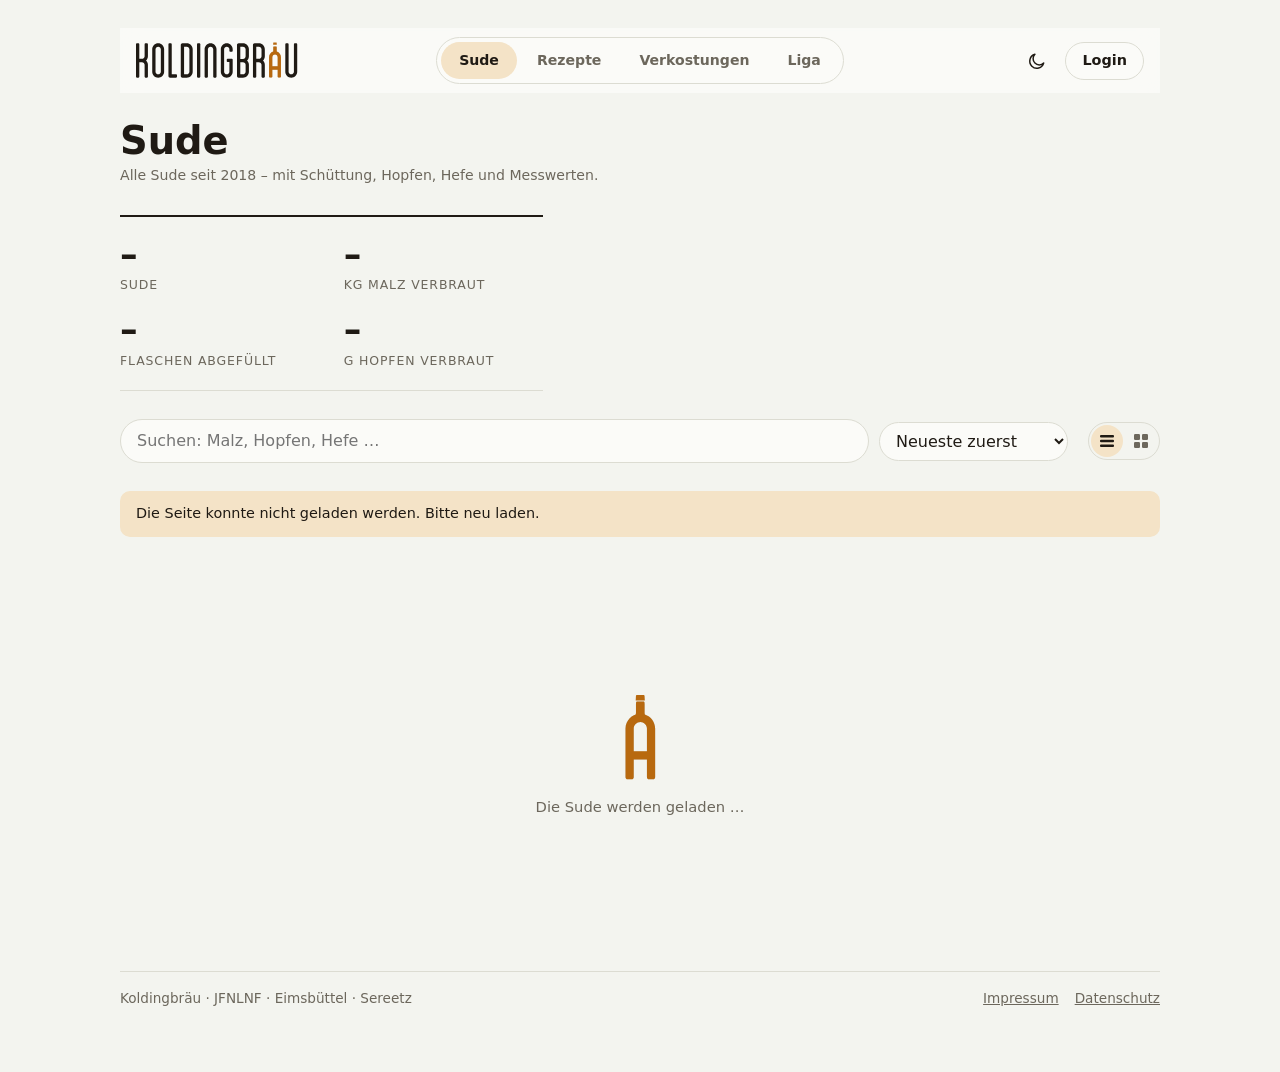
==== commit dea4cade: "SEO: Canonical auf der Startseite, bei Query-Adressen auf die jeweilige URL Search Console meldete h" ====
--- a/index.html
+++ b/index.html
@@ -114,6 +114,14 @@
       <option value="note">Beste Note zuerst</option>
     </select>
     <div class="chips" id="chips"></div>
+    <div class="ansicht-wahl" role="group" aria-label="Ansicht">
+      <button type="button" class="ansicht-btn" id="ansichtListe" aria-pressed="true" title="Liste">
+        <svg aria-hidden="true" width="16" height="16" viewBox="0 0 16 16" fill="none"><rect x="1" y="2" width="14" height="2.6" rx="1" fill="currentColor"/><rect x="1" y="6.7" width="14" height="2.6" rx="1" fill="currentColor"/><rect x="1" y="11.4" width="14" height="2.6" rx="1" fill="currentColor"/></svg>
+      </button>
+      <button type="button" class="ansicht-btn" id="ansichtGrid" aria-pressed="false" title="Kacheln">
+        <svg aria-hidden="true" width="16" height="16" viewBox="0 0 16 16" fill="none"><rect x="1" y="1" width="6" height="6" rx="1.3" fill="currentColor"/><rect x="9" y="1" width="6" height="6" rx="1.3" fill="currentColor"/><rect x="1" y="9" width="6" height="6" rx="1.3" fill="currentColor"/><rect x="9" y="9" width="6" height="6" rx="1.3" fill="currentColor"/></svg>
+      </button>
+    </div>
   </section>
 
   <div id="notice" class="notice" hidden></div>
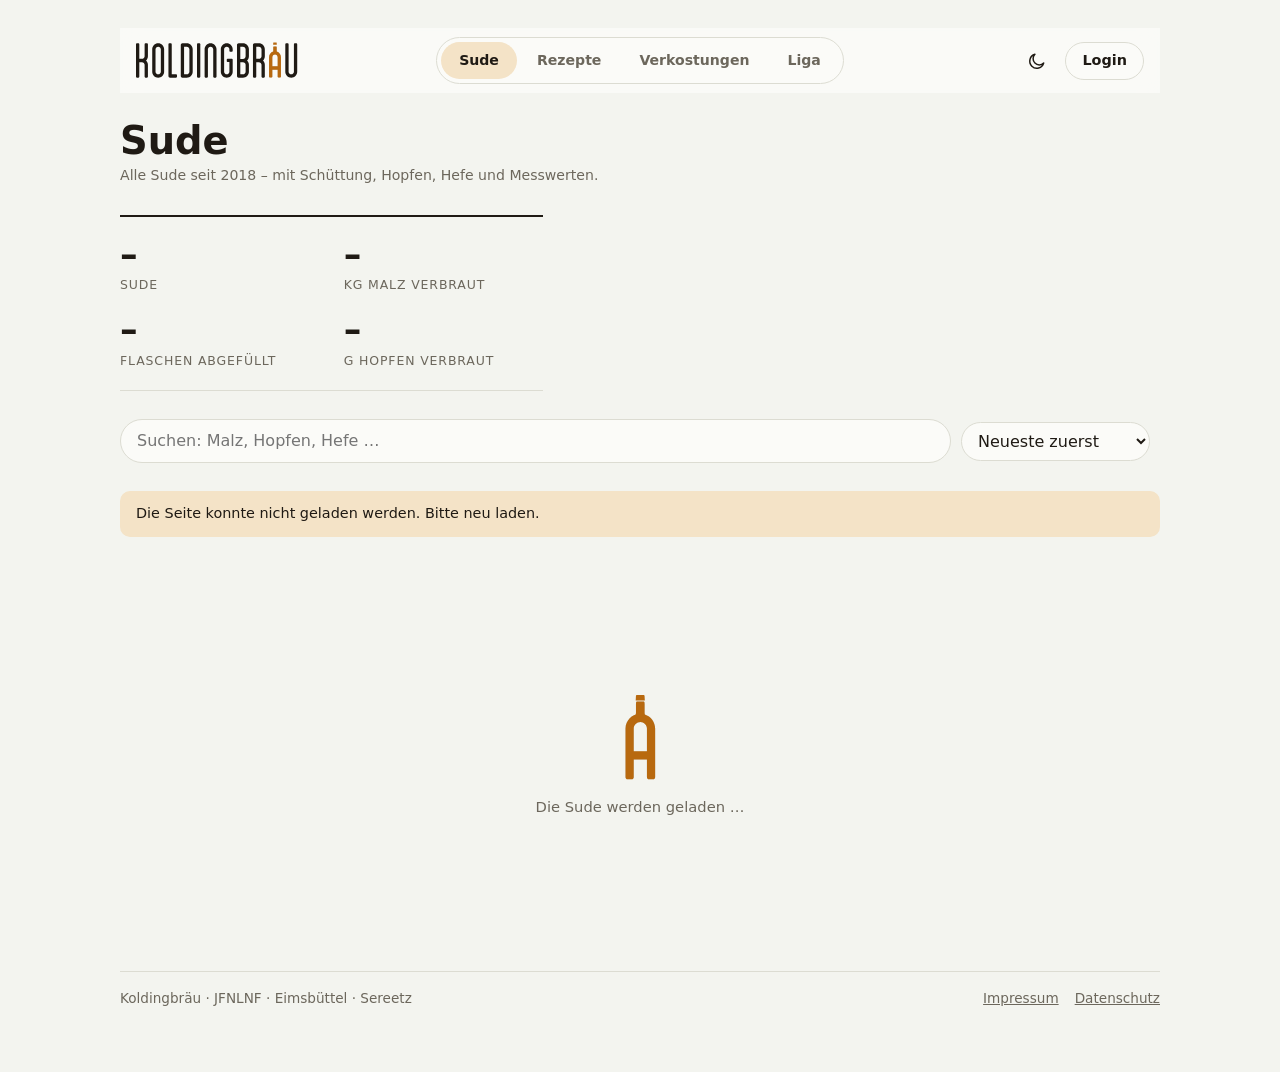
==== commit 1f2d762d: "Merge pull request #128 from Niclas-27/release/seo-canonical Release: SEO-Canonical auf der Startsei" ====
--- a/index.html
+++ b/index.html
@@ -114,14 +114,6 @@
       <option value="note">Beste Note zuerst</option>
     </select>
     <div class="chips" id="chips"></div>
-    <div class="ansicht-wahl" role="group" aria-label="Ansicht">
-      <button type="button" class="ansicht-btn" id="ansichtListe" aria-pressed="true" title="Liste">
-        <svg aria-hidden="true" width="16" height="16" viewBox="0 0 16 16" fill="none"><rect x="1" y="2" width="14" height="2.6" rx="1" fill="currentColor"/><rect x="1" y="6.7" width="14" height="2.6" rx="1" fill="currentColor"/><rect x="1" y="11.4" width="14" height="2.6" rx="1" fill="currentColor"/></svg>
-      </button>
-      <button type="button" class="ansicht-btn" id="ansichtGrid" aria-pressed="false" title="Kacheln">
-        <svg aria-hidden="true" width="16" height="16" viewBox="0 0 16 16" fill="none"><rect x="1" y="1" width="6" height="6" rx="1.3" fill="currentColor"/><rect x="9" y="1" width="6" height="6" rx="1.3" fill="currentColor"/><rect x="1" y="9" width="6" height="6" rx="1.3" fill="currentColor"/><rect x="9" y="9" width="6" height="6" rx="1.3" fill="currentColor"/></svg>
-      </button>
-    </div>
   </section>
 
   <div id="notice" class="notice" hidden></div>
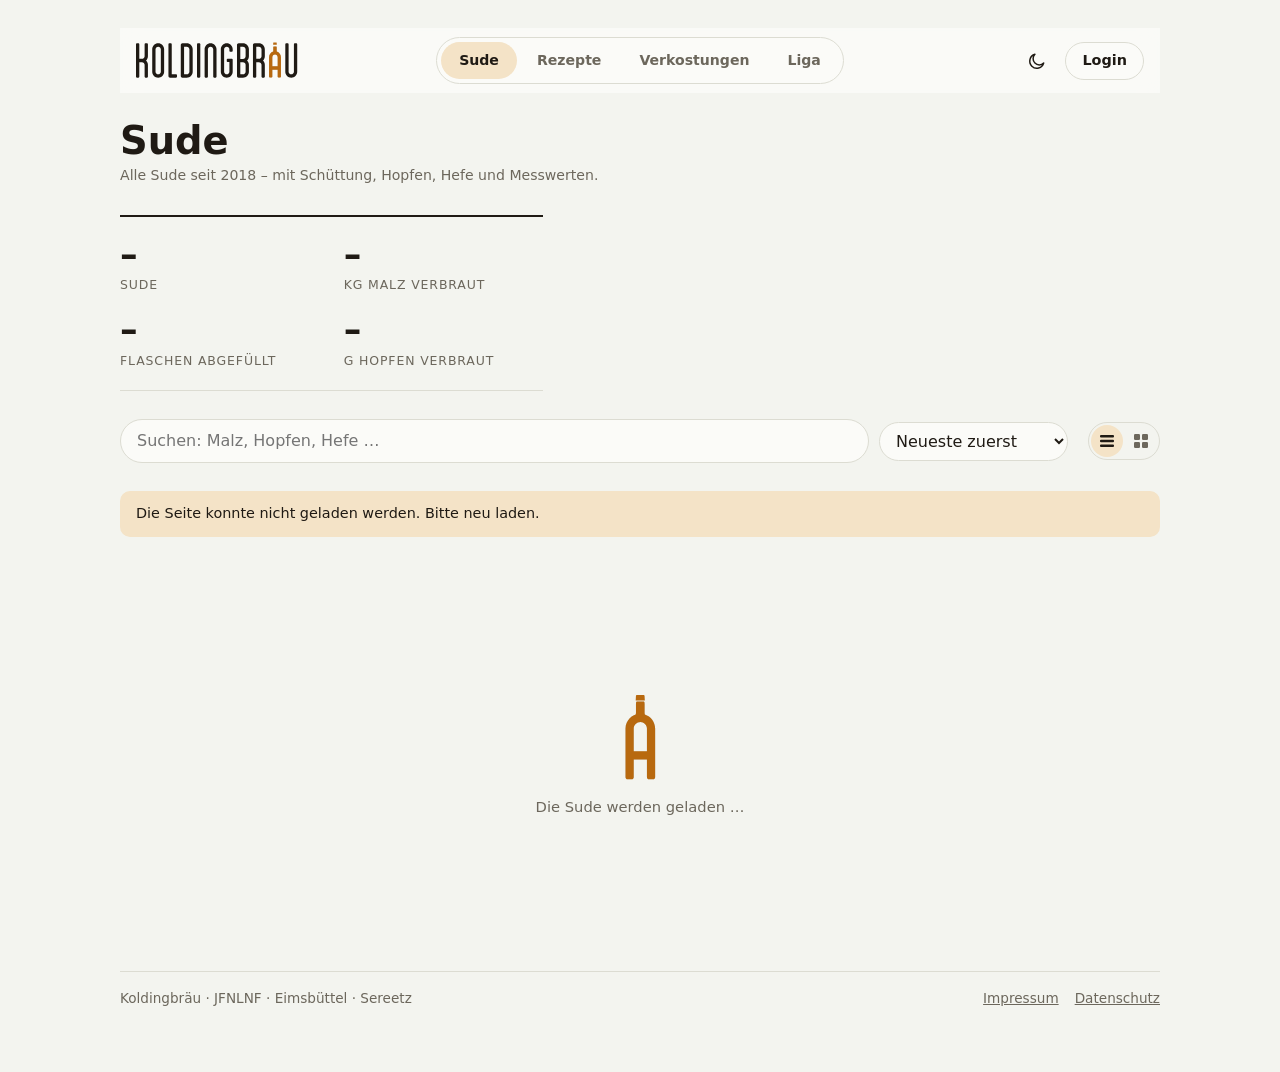
==== commit 5cdd0d7a: "Merge pull request #127 from Niclas-27/feature/seo-canonical SEO: Canonical auf der Startseite" ====
--- a/index.html
+++ b/index.html
@@ -114,6 +114,14 @@
       <option value="note">Beste Note zuerst</option>
     </select>
     <div class="chips" id="chips"></div>
+    <div class="ansicht-wahl" role="group" aria-label="Ansicht">
+      <button type="button" class="ansicht-btn" id="ansichtListe" aria-pressed="true" title="Liste">
+        <svg aria-hidden="true" width="16" height="16" viewBox="0 0 16 16" fill="none"><rect x="1" y="2" width="14" height="2.6" rx="1" fill="currentColor"/><rect x="1" y="6.7" width="14" height="2.6" rx="1" fill="currentColor"/><rect x="1" y="11.4" width="14" height="2.6" rx="1" fill="currentColor"/></svg>
+      </button>
+      <button type="button" class="ansicht-btn" id="ansichtGrid" aria-pressed="false" title="Kacheln">
+        <svg aria-hidden="true" width="16" height="16" viewBox="0 0 16 16" fill="none"><rect x="1" y="1" width="6" height="6" rx="1.3" fill="currentColor"/><rect x="9" y="1" width="6" height="6" rx="1.3" fill="currentColor"/><rect x="1" y="9" width="6" height="6" rx="1.3" fill="currentColor"/><rect x="9" y="9" width="6" height="6" rx="1.3" fill="currentColor"/></svg>
+      </button>
+    </div>
   </section>
 
   <div id="notice" class="notice" hidden></div>
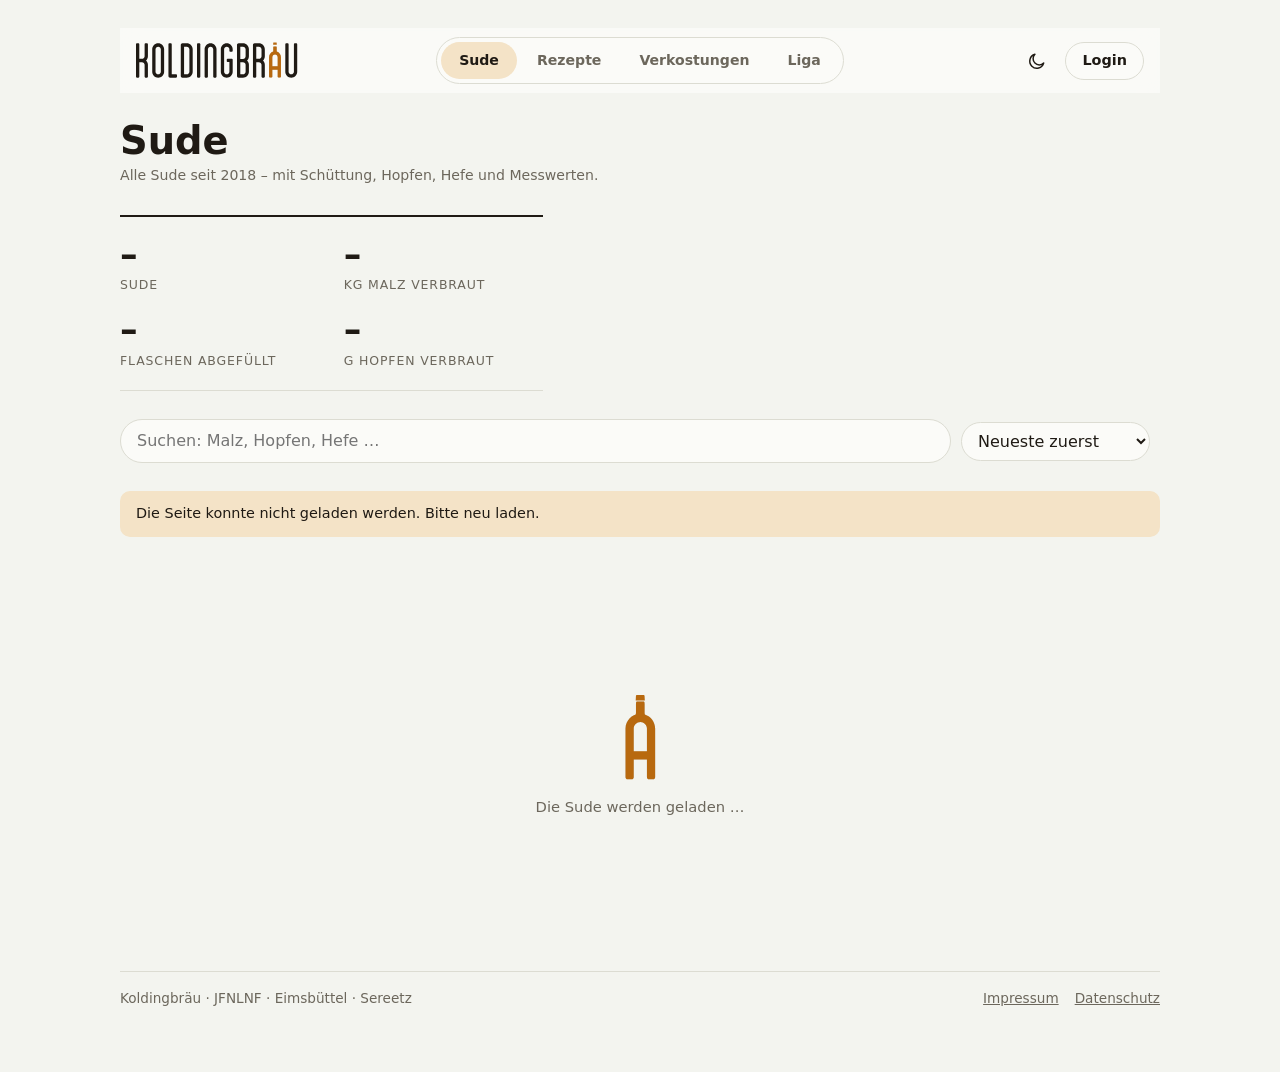
==== commit 9cea245a: "Favicon: dunkler Hintergrund, PNG und ICO für Google Das Favicon war eine weiße Fläche auf transpare" ====
--- a/index.html
+++ b/index.html
@@ -21,7 +21,10 @@
 <meta property="og:description" content="Koldingbräu braut eigenes Bier: das Braubuch mit allen Suden – Schüttung, Hopfen, Hefe, Maischplan und Messwerte – dazu Rezepte, Verkostungen und die Bierliga.">
 <meta property="og:image" content="https://kolding.de/assets/og-default.png">
 <meta name="twitter:card" content="summary_large_image">
-<link rel="icon" type="image/svg+xml" href="assets/favicon.svg">
+<link rel="icon" href="assets/favicon.ico" sizes="48x48">
+<link rel="icon" type="image/svg+xml" href="assets/favicon.svg" sizes="any">
+<link rel="icon" type="image/png" href="assets/favicon-192.png" sizes="192x192">
+<link rel="apple-touch-icon" href="assets/favicon-192.png">
 <link rel="stylesheet" href="fonts/fonts.css">
 <link rel="stylesheet" href="core/base.css">
 <link rel="stylesheet" href="features/brews/brews.css">
@@ -114,14 +117,6 @@
       <option value="note">Beste Note zuerst</option>
     </select>
     <div class="chips" id="chips"></div>
-    <div class="ansicht-wahl" role="group" aria-label="Ansicht">
-      <button type="button" class="ansicht-btn" id="ansichtListe" aria-pressed="true" title="Liste">
-        <svg aria-hidden="true" width="16" height="16" viewBox="0 0 16 16" fill="none"><rect x="1" y="2" width="14" height="2.6" rx="1" fill="currentColor"/><rect x="1" y="6.7" width="14" height="2.6" rx="1" fill="currentColor"/><rect x="1" y="11.4" width="14" height="2.6" rx="1" fill="currentColor"/></svg>
-      </button>
-      <button type="button" class="ansicht-btn" id="ansichtGrid" aria-pressed="false" title="Kacheln">
-        <svg aria-hidden="true" width="16" height="16" viewBox="0 0 16 16" fill="none"><rect x="1" y="1" width="6" height="6" rx="1.3" fill="currentColor"/><rect x="9" y="1" width="6" height="6" rx="1.3" fill="currentColor"/><rect x="1" y="9" width="6" height="6" rx="1.3" fill="currentColor"/><rect x="9" y="9" width="6" height="6" rx="1.3" fill="currentColor"/></svg>
-      </button>
-    </div>
   </section>
 
   <div id="notice" class="notice" hidden></div>
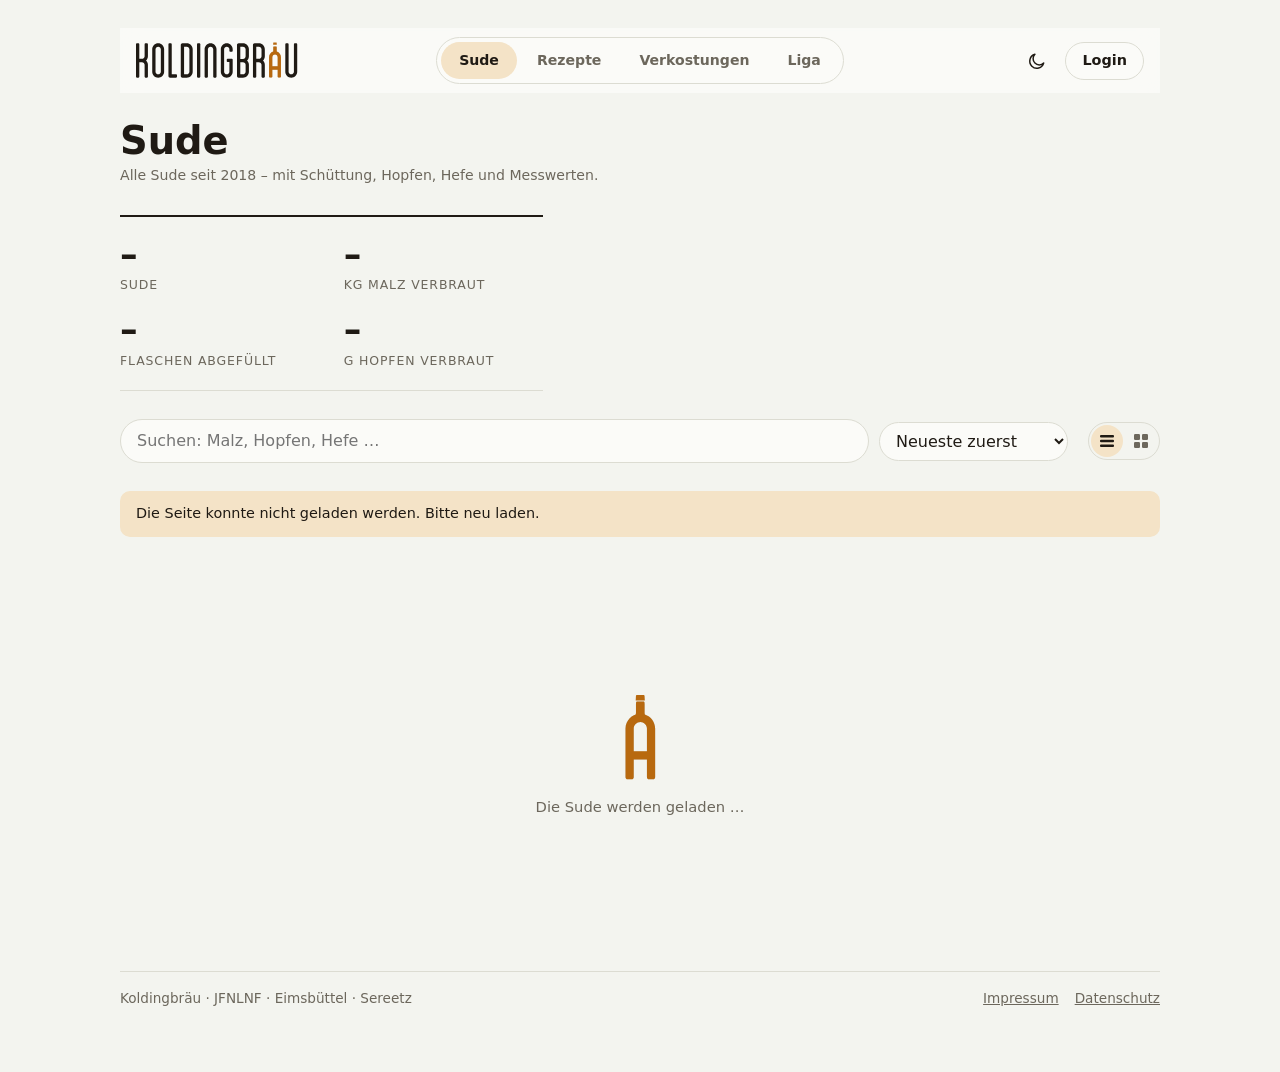
==== commit 2bc0e323: "Favicon: dunkler Hintergrund, PNG und ICO für Google Das Favicon war eine weiße Fläche auf transpare" ====
--- a/index.html
+++ b/index.html
@@ -6,10 +6,6 @@
 <title>Koldingbräu – Braubuch der Hobbybrauerei</title>
 <meta name="description" content="Koldingbräu braut eigenes Bier: das Braubuch mit allen Suden – Schüttung, Hopfen, Hefe, Maischplan und Messwerte – dazu Rezepte, Verkostungen und die Bierliga.">
 <meta name="theme-color" content="#1f1a14">
-<!-- Canonical: ohne Parameter immer die Startseite. Zeigt die App per ?sud=… usw. anderen Inhalt, setzt das Skript
-     das Canonical auf genau diese Adresse (ohne #), damit Google diese Varianten nicht zur Kopie der Startseite macht. -->
-<link rel="canonical" id="canonical" href="https://kolding.de/">
-<script>(function(){try{if(location.search&&location.hostname==="kolding.de"){document.getElementById("canonical").href="https://kolding.de"+location.pathname+location.search;}}catch(e){}})();</script>
 <!-- Allgemeine Vorschau beim Linkteilen (WhatsApp & Co.): für einen einzelnen Sud (?sud=<id>) gibt es, wenn
      er öffentlich ist und ein Etikett hat, eine eigene, bildstarke Vorschauseite unter /sud/<id>/ – siehe
      scripts/build-previews.mjs. Diese Tags hier sind nur der Rückfall für alles andere (Übersicht, interne
@@ -117,6 +113,14 @@
       <option value="note">Beste Note zuerst</option>
     </select>
     <div class="chips" id="chips"></div>
+    <div class="ansicht-wahl" role="group" aria-label="Ansicht">
+      <button type="button" class="ansicht-btn" id="ansichtListe" aria-pressed="true" title="Liste">
+        <svg aria-hidden="true" width="16" height="16" viewBox="0 0 16 16" fill="none"><rect x="1" y="2" width="14" height="2.6" rx="1" fill="currentColor"/><rect x="1" y="6.7" width="14" height="2.6" rx="1" fill="currentColor"/><rect x="1" y="11.4" width="14" height="2.6" rx="1" fill="currentColor"/></svg>
+      </button>
+      <button type="button" class="ansicht-btn" id="ansichtGrid" aria-pressed="false" title="Kacheln">
+        <svg aria-hidden="true" width="16" height="16" viewBox="0 0 16 16" fill="none"><rect x="1" y="1" width="6" height="6" rx="1.3" fill="currentColor"/><rect x="9" y="1" width="6" height="6" rx="1.3" fill="currentColor"/><rect x="1" y="9" width="6" height="6" rx="1.3" fill="currentColor"/><rect x="9" y="9" width="6" height="6" rx="1.3" fill="currentColor"/></svg>
+      </button>
+    </div>
   </section>
 
   <div id="notice" class="notice" hidden></div>
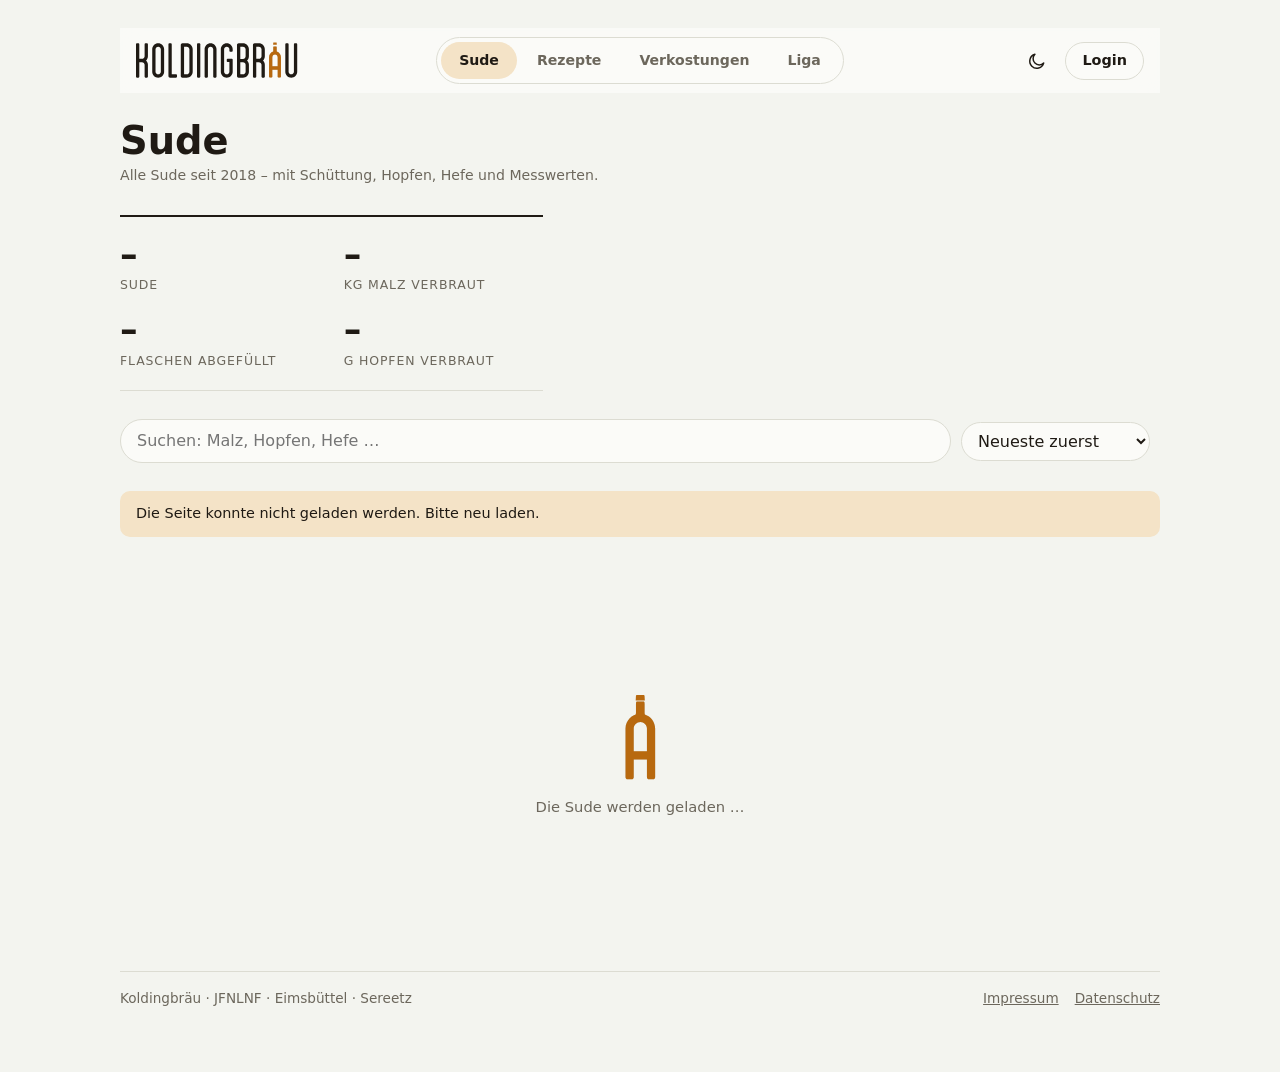
==== commit aa374553: "Revert "Sude: Kachelansicht als Alternative zur Liste" This reverts commit daa283fac1791679ecaecc957" ====
--- a/index.html
+++ b/index.html
@@ -6,6 +6,10 @@
 <title>Koldingbräu – Braubuch der Hobbybrauerei</title>
 <meta name="description" content="Koldingbräu braut eigenes Bier: das Braubuch mit allen Suden – Schüttung, Hopfen, Hefe, Maischplan und Messwerte – dazu Rezepte, Verkostungen und die Bierliga.">
 <meta name="theme-color" content="#1f1a14">
+<!-- Canonical: ohne Parameter immer die Startseite. Zeigt die App per ?sud=… usw. anderen Inhalt, setzt das Skript
+     das Canonical auf genau diese Adresse (ohne #), damit Google diese Varianten nicht zur Kopie der Startseite macht. -->
+<link rel="canonical" id="canonical" href="https://kolding.de/">
+<script>(function(){try{if(location.search&&location.hostname==="kolding.de"){document.getElementById("canonical").href="https://kolding.de"+location.pathname+location.search;}}catch(e){}})();</script>
 <!-- Allgemeine Vorschau beim Linkteilen (WhatsApp & Co.): für einen einzelnen Sud (?sud=<id>) gibt es, wenn
      er öffentlich ist und ein Etikett hat, eine eigene, bildstarke Vorschauseite unter /sud/<id>/ – siehe
      scripts/build-previews.mjs. Diese Tags hier sind nur der Rückfall für alles andere (Übersicht, interne
@@ -17,10 +21,7 @@
 <meta property="og:description" content="Koldingbräu braut eigenes Bier: das Braubuch mit allen Suden – Schüttung, Hopfen, Hefe, Maischplan und Messwerte – dazu Rezepte, Verkostungen und die Bierliga.">
 <meta property="og:image" content="https://kolding.de/assets/og-default.png">
 <meta name="twitter:card" content="summary_large_image">
-<link rel="icon" href="assets/favicon.ico" sizes="48x48">
-<link rel="icon" type="image/svg+xml" href="assets/favicon.svg" sizes="any">
-<link rel="icon" type="image/png" href="assets/favicon-192.png" sizes="192x192">
-<link rel="apple-touch-icon" href="assets/favicon-192.png">
+<link rel="icon" type="image/svg+xml" href="assets/favicon.svg">
 <link rel="stylesheet" href="fonts/fonts.css">
 <link rel="stylesheet" href="core/base.css">
 <link rel="stylesheet" href="features/brews/brews.css">
@@ -113,14 +114,6 @@
       <option value="note">Beste Note zuerst</option>
     </select>
     <div class="chips" id="chips"></div>
-    <div class="ansicht-wahl" role="group" aria-label="Ansicht">
-      <button type="button" class="ansicht-btn" id="ansichtListe" aria-pressed="true" title="Liste">
-        <svg aria-hidden="true" width="16" height="16" viewBox="0 0 16 16" fill="none"><rect x="1" y="2" width="14" height="2.6" rx="1" fill="currentColor"/><rect x="1" y="6.7" width="14" height="2.6" rx="1" fill="currentColor"/><rect x="1" y="11.4" width="14" height="2.6" rx="1" fill="currentColor"/></svg>
-      </button>
-      <button type="button" class="ansicht-btn" id="ansichtGrid" aria-pressed="false" title="Kacheln">
-        <svg aria-hidden="true" width="16" height="16" viewBox="0 0 16 16" fill="none"><rect x="1" y="1" width="6" height="6" rx="1.3" fill="currentColor"/><rect x="9" y="1" width="6" height="6" rx="1.3" fill="currentColor"/><rect x="1" y="9" width="6" height="6" rx="1.3" fill="currentColor"/><rect x="9" y="9" width="6" height="6" rx="1.3" fill="currentColor"/></svg>
-      </button>
-    </div>
   </section>
 
   <div id="notice" class="notice" hidden></div>
--- a/features/brews/brews.css
+++ b/features/brews/brews.css
@@ -141,26 +141,3 @@
 /* Kopf der Sud-Detailseite: Kronkorken (rund) und Flasche (3:4) nebeneinander */
 .sud-kk-fl{display:flex;gap:12px;align-items:flex-end;justify-content:center}
 .sud-flasche{width:90px;height:120px;object-fit:cover;border-radius:10px;display:block;background:var(--surface)}
-
-/* Liste/Kacheln-Umschalter (Zustand per kb_sude_ansicht, siehe brews.js ansichtSetzen) */
-.ansicht-wahl{display:flex;gap:2px;border:1px solid var(--line);border-radius:999px;padding:2px;flex:none;margin-left:auto}
-.ansicht-btn{display:inline-flex;align-items:center;justify-content:center;width:32px;height:32px;padding:0;border:0;border-radius:999px;background:transparent;color:var(--muted);cursor:pointer}
-.ansicht-btn:hover{color:var(--ink)}
-.ansicht-btn[aria-pressed="true"]{background:var(--amber-soft);color:var(--ink)}
-
-/* Kachelansicht: dieselben Sude wie .brew, nur als Karten mit größerem Kronkorken/Flaschen-Bild
-   bzw. Platzhalter in der Bierfarbe, Bierstil/Nr. im Titel (der ist bei Suden identisch mit dem
-   Stil), Stammwürze/Alkohol/Flaschen als technische Werte, Status/„intern“ oben auf dem Bild. */
-.sud-grid{display:grid;grid-template-columns:repeat(auto-fill,minmax(210px,1fr));gap:16px;padding-top:12px}
-.sud-karte{display:flex;flex-direction:column;border:1px solid var(--line);border-radius:var(--radius);overflow:hidden;text-decoration:none;color:inherit;background:var(--surface)}
-.sud-karte:hover{border-color:var(--muted)}
-.kk-flaeche{position:relative;aspect-ratio:1/1;display:flex;align-items:center;justify-content:center;background:var(--bg)}
-.kk-flaeche .sud-bild{width:76px;height:76px;border-radius:10px}
-.kk-flaeche .badges{position:absolute;top:8px;left:8px;right:8px;display:flex;justify-content:flex-end;gap:6px;flex-wrap:wrap}
-.kk-flaeche .badges .tag,.kk-flaeche .badges .lock{background:var(--surface-a);backdrop-filter:blur(4px)}
-.kk-body{padding:12px;display:flex;flex-direction:column;gap:5px}
-.kk-title{display:flex;align-items:baseline;gap:6px;flex-wrap:wrap}
-.kk-title h3{font-size:1rem;font-weight:700;margin:0}
-.kk-nr{font-family:var(--font-data);font-size:.72rem;color:var(--muted)}
-.kk-facts{font-size:.8rem;color:var(--muted)}
-@media (max-width:420px){.sud-grid{grid-template-columns:repeat(auto-fill,minmax(150px,1fr))}.kk-flaeche .sud-bild{width:56px;height:56px}}
